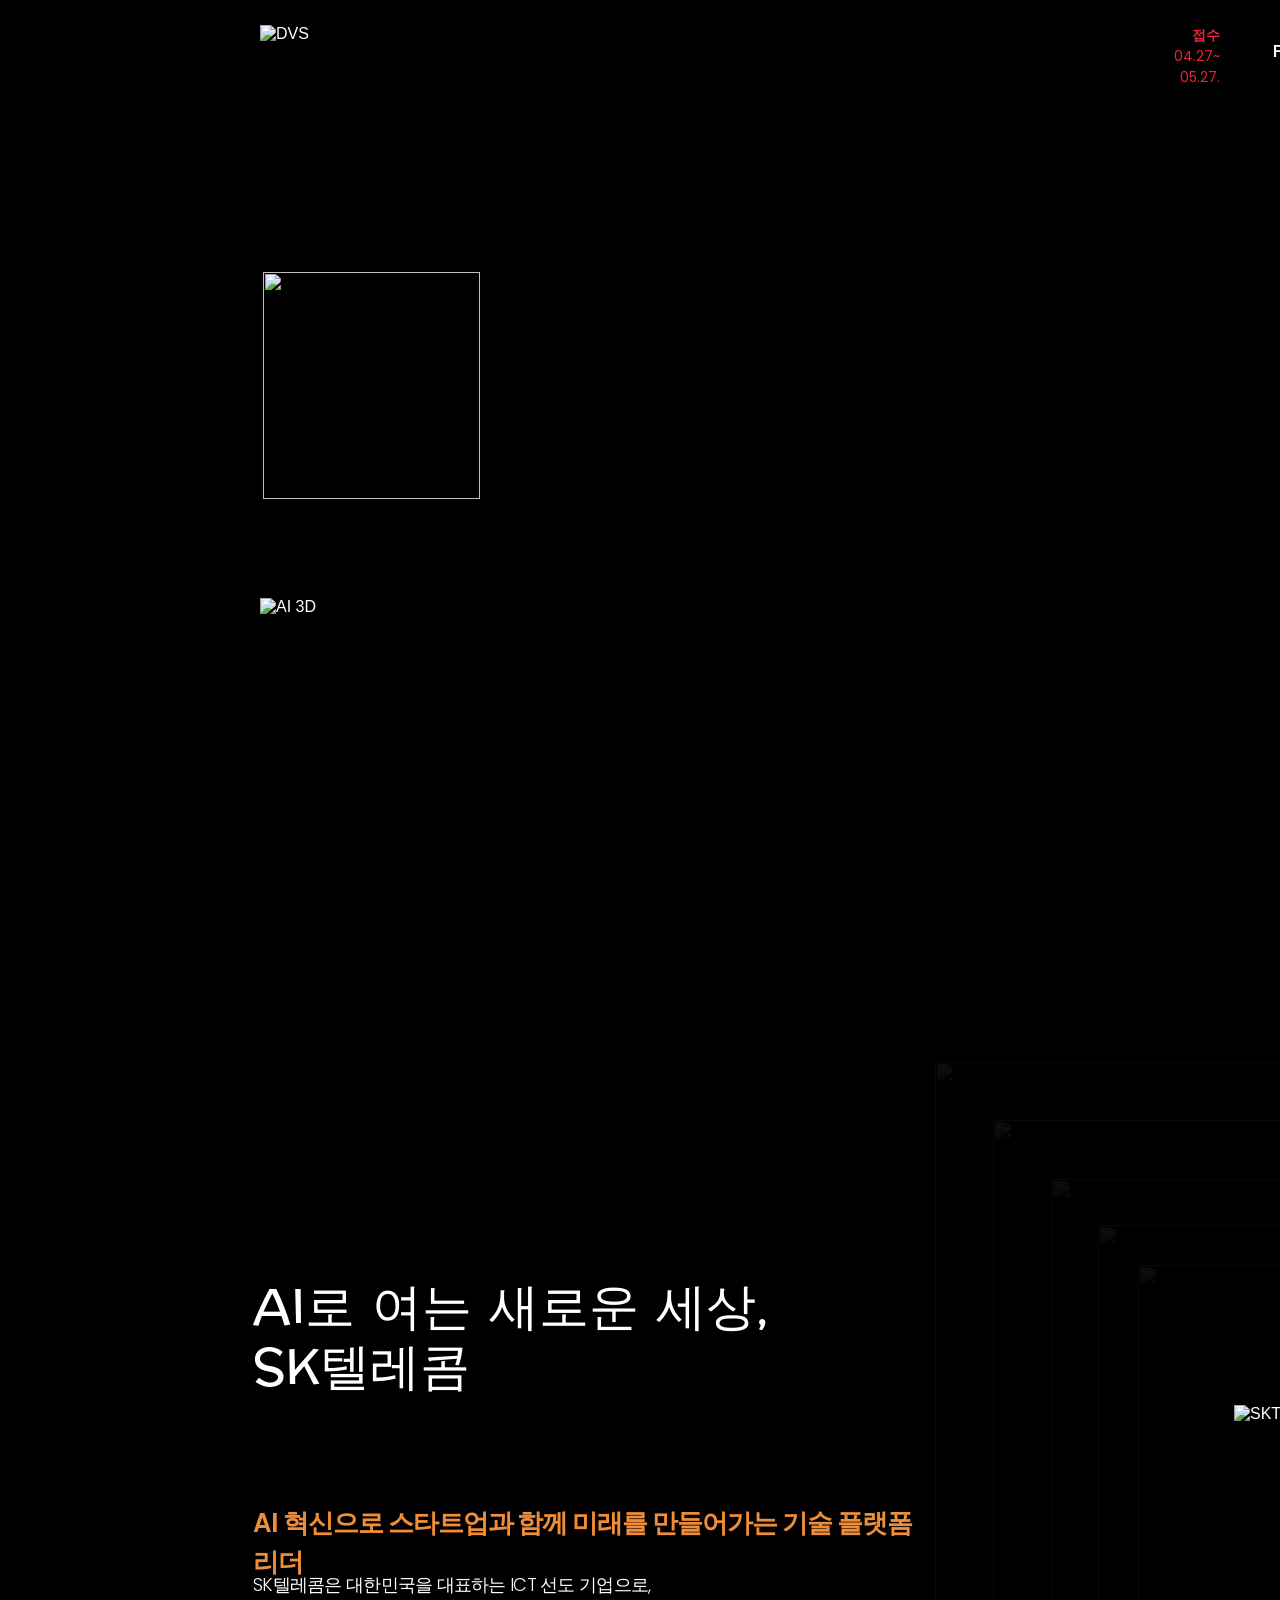
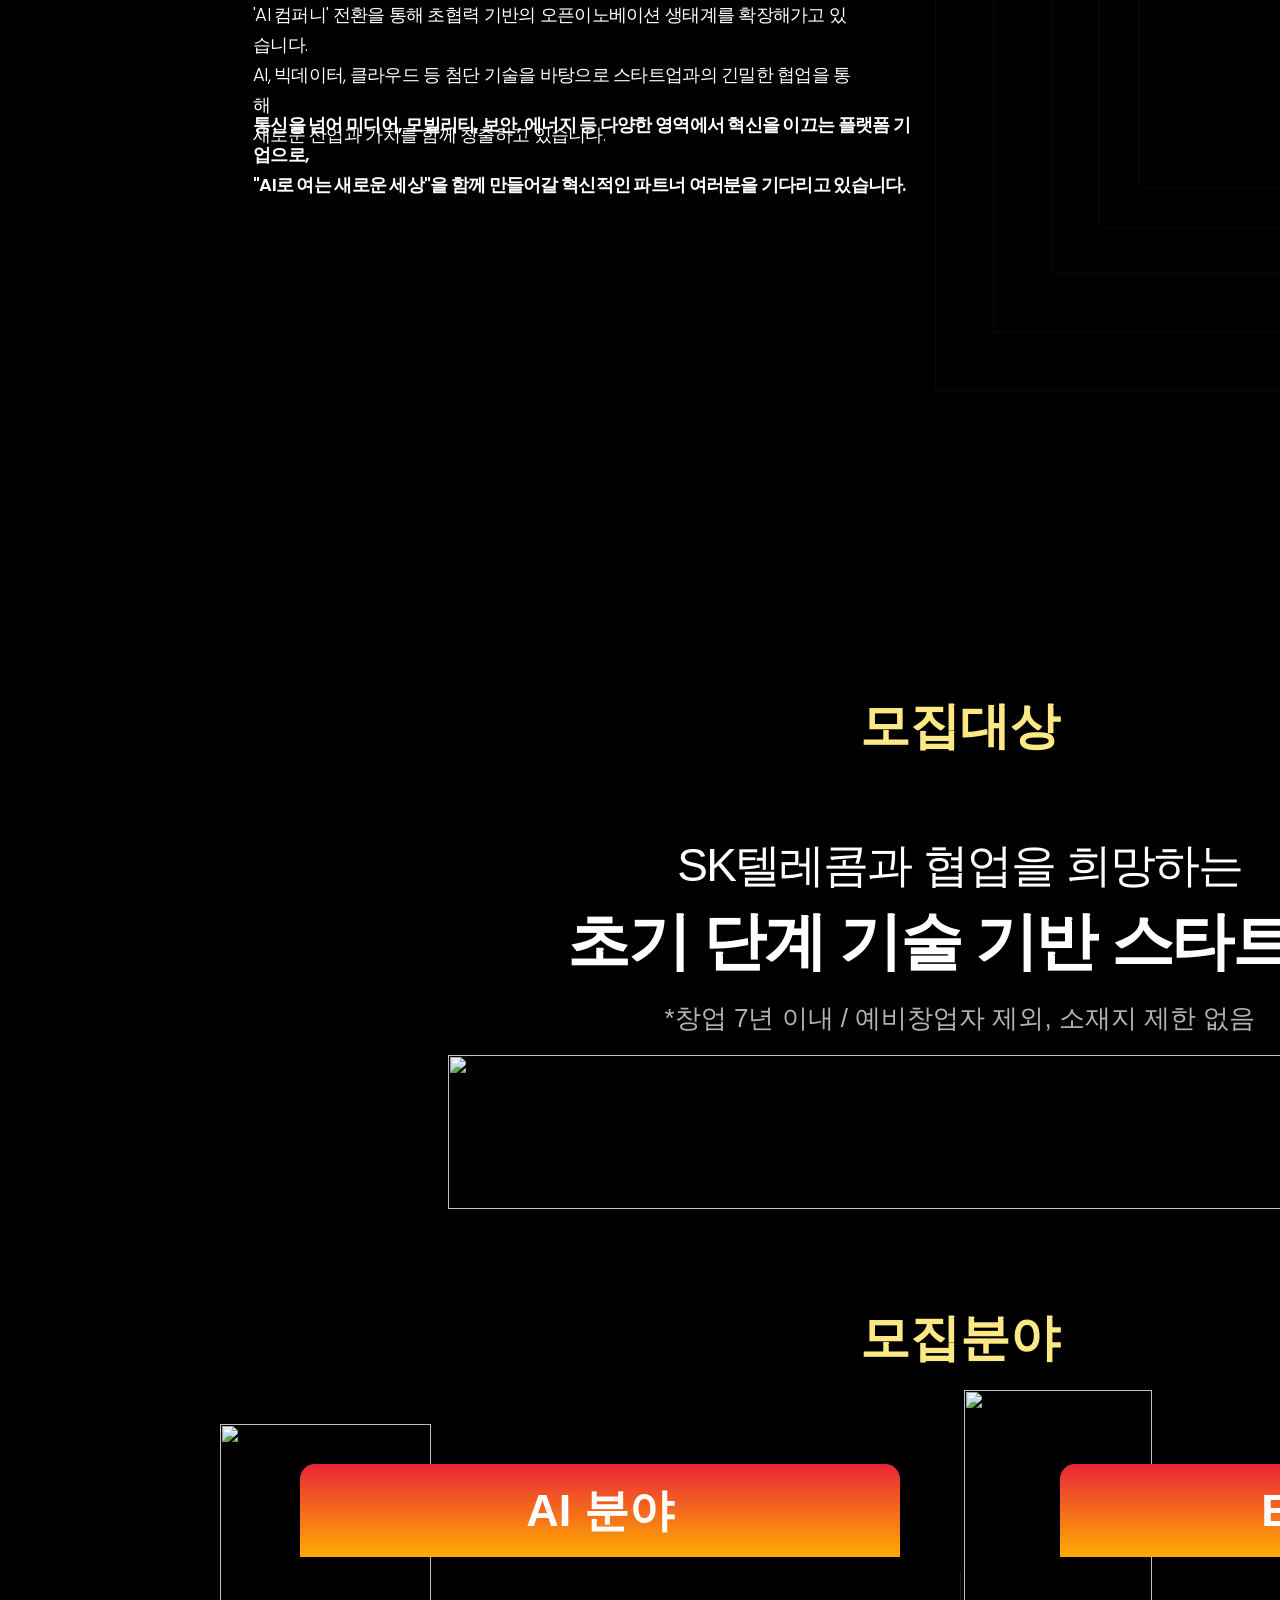
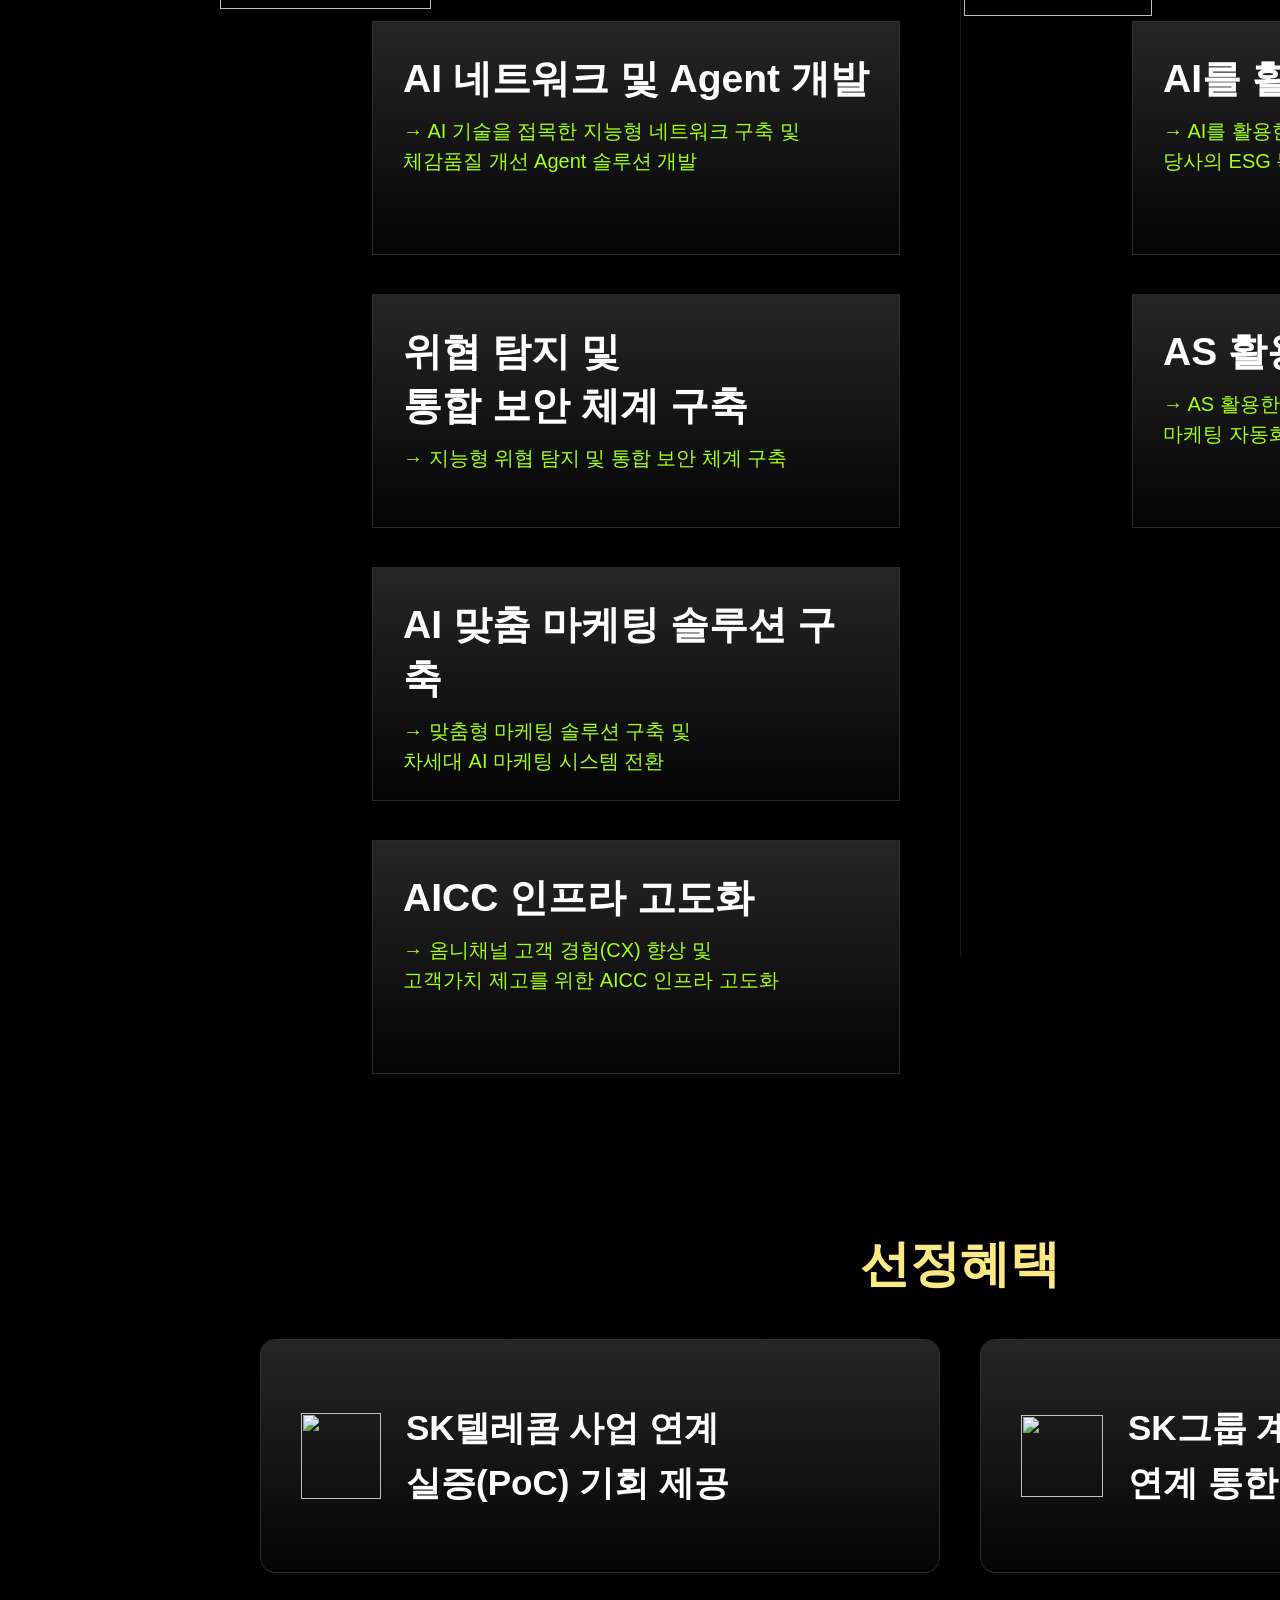
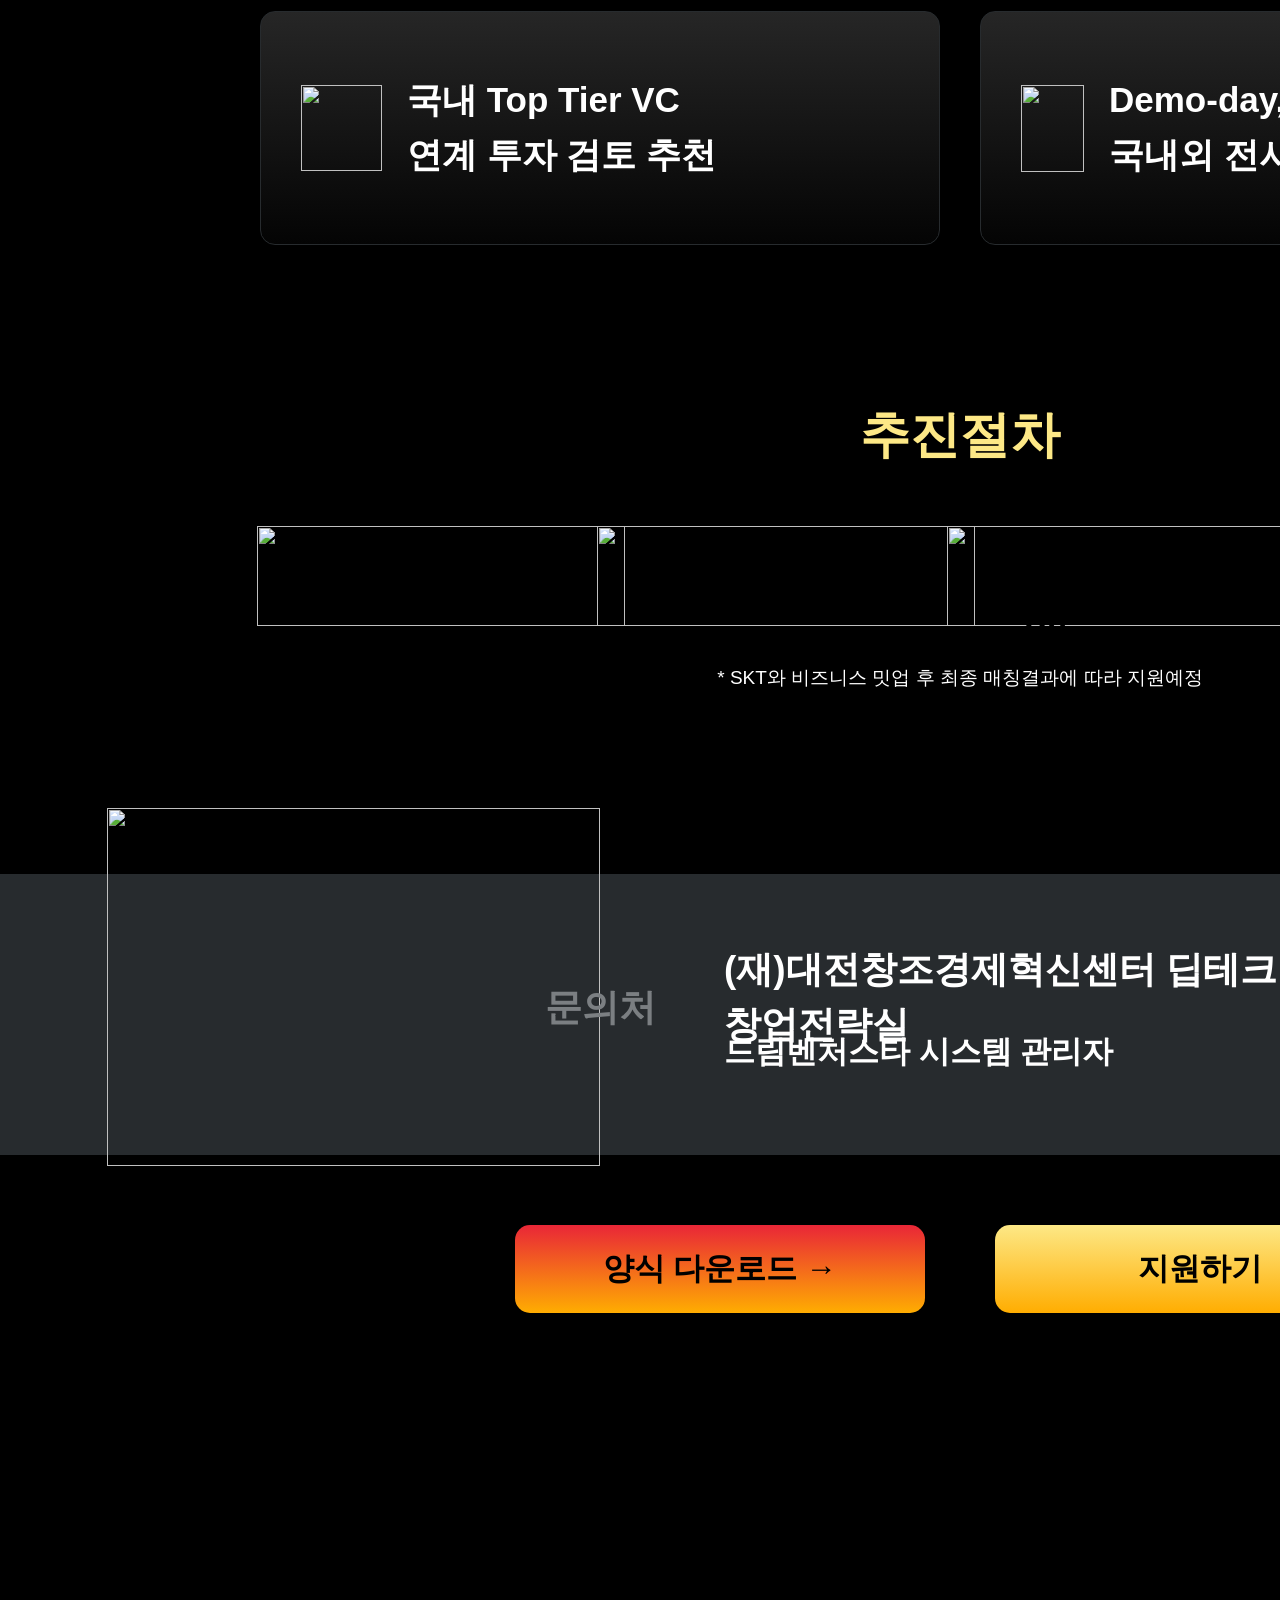
==== figma-export/index.html @ b8e862f0 "fix(figma): use width:100% for backgrounds, prevent clipping at wide viewports Background images wer" ====
<!DOCTYPE html>
<html lang="ko">
<head>
  <meta charset="UTF-8">
  <meta name="viewport" content="width=device-width, initial-scale=1.0">
  <link rel="preconnect" href="https://fonts.googleapis.com">
  <link rel="preconnect" href="https://fonts.gstatic.com" crossorigin>
  <link rel="stylesheet" href="https://fonts.googleapis.com/css2?family=Poppins:wght@300;400;500;600;700&family=Preahvihear&display=swap">
  <link rel="stylesheet" href="https://cdn.jsdelivr.net/gh/orioncactus/pretendard@v1.3.9/dist/web/static/pretendard.min.css">
  <title>2026 Dream Venture Star with SKT</title>
  <style>
    *{margin:0;padding:0;box-sizing:border-box}
    body{background:#000;color:#fff;font-family:'Pretendard',sans-serif;overflow-x:hidden}
    img{display:block;max-width:none}
    a{color:inherit;text-decoration:none}
    /* 전체 프레임: Figma 1920x6425 그대로, 모든 요소 absolute */
    .frame{position:relative;width:100%;max-width:1920px;height:6425px;margin:0 auto;background:#000;overflow:hidden}
    .frame>*{position:absolute}
    /* z-index 계층: bg=1, deco=5, content=10, nav=50 */
  </style>
</head>
<body>
<div class="frame">

  <!-- ============================================================ -->
  <!-- LAYER 0: 배경 이미지들 (z-index: 1~3) -->
  <!-- ============================================================ -->
  <!-- 메인 배경 (Hero~SKT소개 연속) -->
  <img src="assets/자산-14x-1@2x.png" alt="" style="top:-49px;left:0;width:100%;z-index:1;">
  <!-- 상단 그라데이션 오버레이 -->
  <div style="top:0;left:0;width:100%;height:199px;background:linear-gradient(rgba(0,0,0,0),#000);opacity:0.59;z-index:2;"></div>
  <!-- SKT 소개 배경 -->
  <img src="assets/자산-24x-1@2x.png" alt="" style="top:1170px;left:0;width:100%;z-index:1;">
  <!-- 모집대상 배경 -->
  <img src="assets/자산-34x-1@2x.png" alt="" style="top:1734px;left:0;width:100%;z-index:1;">
  <!-- 하단 반짝 배경 -->
  <img src="assets/반짝4x-1@2x.png" alt="" style="top:5546px;left:0;width:100%;z-index:1;">
  <!-- 하단 회색 바 -->
  <div style="top:5674px;left:0;width:100%;height:281px;background:#272B2E;z-index:2;"></div>

  <!-- ============================================================ -->
  <!-- LAYER 1: 장식 요소 (z-index: 5) -->
  <!-- ============================================================ -->
  <!-- 동심원 (SKT 소개 우측) -->
  <img src="assets/ellipse-15.svg" alt="" style="top:1062px;left:935px;width:929px;height:929px;opacity:0.05;z-index:5;">
  <img src="assets/ellipse-18.svg" alt="" style="top:1120px;left:993px;width:813px;height:813px;opacity:0.05;z-index:5;">
  <img src="assets/ellipse-17.svg" alt="" style="top:1179px;left:1052px;width:695px;height:695px;opacity:0.05;z-index:5;">
  <img src="assets/ellipse-16.svg" alt="" style="top:1225px;left:1098px;width:603px;height:603px;opacity:0.05;z-index:5;">
  <img src="assets/ellipse-14.svg" alt="" style="top:1265px;left:1138px;width:523px;height:523px;opacity:0.05;z-index:5;">
  <!-- 모집분야 아이콘 -->
  <img src="assets/ai4x-1@2x.png" alt="" style="top:3024px;left:220px;width:211px;height:185px;z-index:5;">
  <img src="assets/로봇4x-1@2x.png" alt="" style="top:2990px;left:964px;width:188px;height:226px;z-index:5;">

  <!-- ============================================================ -->
  <!-- LAYER 2: 콘텐츠 (z-index: 10~20) -->
  <!-- ============================================================ -->

  <!-- ── Header/Nav ── -->
  <img src="assets/자산-64x-1@2x.png" alt="DVS" style="top:25px;left:260px;width:345px;height:51px;z-index:50;">
  <a href="#" style="top:37px;left:1273px;font-family:'Poppins',sans-serif;font-size:18px;font-weight:500;z-index:50;">Program</a>
  <a href="#" style="top:37px;left:1396px;font-family:'Poppins',sans-serif;font-size:18px;font-weight:500;z-index:50;">History</a>
  <a href="#" style="top:37px;left:1504px;font-family:'Poppins',sans-serif;font-size:18px;font-weight:500;z-index:50;">Notice</a>
  <a href="#" style="top:37px;left:1607px;font-family:'Poppins',sans-serif;font-size:18px;font-weight:500;z-index:50;">Apply</a>
  <!-- 접수 기간 -->
  <div style="top:25px;right:60px;font-family:'Poppins',sans-serif;font-size:14px;color:#999;text-align:right;z-index:50;">
    <span style="color:#E92436;font-weight:600;">접수</span><br>
    <span style="color:#E92436;">04.27~</span><br>
    <span style="color:#E92436;">05.27.</span>
  </div>

  <!-- ── Hero ── -->
  <img src="assets/웹포스터-2026-dream-venture-star-with-skt-1@2x.png" alt="" style="top:272px;left:263px;width:217px;height:227px;z-index:10;">
  <img src="assets/자산-44x-1@2x.png" alt="AI 3D" style="top:598px;left:260px;width:720px;height:378px;z-index:10;">

  <!-- ── SKT 소개 ── -->
  <div style="top:1278px;left:253px;font-family:'Preahvihear',sans-serif;font-size:50px;line-height:1.2;z-index:10;">AI로 여는 새로운 세상,<br>SK텔레콤</div>
  <img src="assets/sk텔레콤4x-1@2x.png" alt="SKT" style="top:1405px;left:1234px;width:331px;height:128px;z-index:10;">
  <div style="top:1504px;left:253px;font-family:'Poppins',sans-serif;font-size:26px;font-weight:600;color:#F08D38;letter-spacing:-0.04em;line-height:1.5;width:661px;z-index:10;">AI 혁신으로 스타트업과 함께 미래를 만들어가는 기술 플랫폼 리더</div>
  <img src="assets/line-18.svg" alt="" style="top:1527px;left:942px;width:196px;z-index:10;">
  <div style="top:1570px;left:253px;font-family:'Poppins',sans-serif;font-size:18px;font-weight:300;line-height:1.67;letter-spacing:-0.04em;width:605px;z-index:10;">SK텔레콤은 대한민국을 대표하는 ICT 선도 기업으로,<br>'AI 컴퍼니' 전환을 통해 초협력 기반의 오픈이노베이션 생태계를 확장해가고 있습니다.<br>AI, 빅데이터, 클라우드 등 첨단 기술을 바탕으로 스타트업과의 긴밀한 협업을 통해<br>새로운 산업과 가치를 함께 창출하고 있습니다.</div>
  <div style="top:1710px;left:253px;font-family:'Poppins',sans-serif;font-size:18px;font-weight:600;line-height:1.67;letter-spacing:-0.04em;width:661px;z-index:10;">통신을 넘어 미디어, 모빌리티, 보안, 에너지 등 다양한 영역에서 혁신을 이끄는 플랫폼 기업으로,<br>"AI로 여는 새로운 세상"을 함께 만들어갈 혁신적인 파트너 여러분을 기다리고 있습니다.</div>
  <img src="assets/polygon-1.svg" alt="" style="top:1576px;left:1296px;z-index:10;">
  <img src="assets/polygon-2.svg" alt="" style="top:1576px;left:1280px;z-index:10;">
  <a href="#" style="top:1568px;left:1318px;font-family:'Poppins',sans-serif;font-size:24px;font-weight:600;color:#FF7410;letter-spacing:-0.04em;z-index:10;">SK텔레콤 바로가기</a>

  <!-- ── 모집대상 ── -->
  <div style="top:2293px;left:0;width:1920px;text-align:center;font-size:50px;font-weight:700;color:#FDE886;z-index:10;">모집대상</div>
  <div style="top:2435px;left:0;width:1920px;text-align:center;font-size:46px;font-weight:300;letter-spacing:-0.04em;z-index:10;">SK텔레콤과 협업을 희망하는</div>
  <div style="top:2499px;left:0;width:1920px;text-align:center;font-size:63px;font-weight:700;letter-spacing:-0.04em;z-index:10;">초기 단계 기술 기반 스타트업</div>
  <div style="top:2601px;left:0;width:1920px;text-align:center;font-size:26px;opacity:0.7;z-index:10;">*창업 7년 이내 / 예비창업자 제외, 소재지 제한 없음</div>
  <img src="assets/화살표4x-1@2x.png" alt="" style="top:2655px;left:448px;width:1024px;height:154px;z-index:10;">

  <!-- ── 모집분야 ── -->
  <div style="top:2905px;left:0;width:1920px;text-align:center;font-size:50px;font-weight:700;color:#FDE886;z-index:10;">모집분야</div>
  <!-- AI 분야 헤더 -->
  <div style="top:3064px;left:300px;width:600px;height:93px;background:linear-gradient(#E92637,#FFAD01);border-radius:15px 15px 0 0;display:flex;align-items:center;justify-content:center;font-size:45px;font-weight:700;z-index:10;">AI 분야</div>
  <!-- ESG 분야 헤더 -->
  <div style="top:3064px;left:1060px;width:600px;height:93px;background:linear-gradient(#E92637,#FFAD01);border-radius:15px 15px 0 0;display:flex;align-items:center;justify-content:center;font-size:45px;font-weight:700;z-index:10;">ESG 분야</div>
  <!-- 세로 구분선 (가운데) -->
  <div style="top:3171px;left:960px;width:1px;height:986px;background:rgba(255,255,255,0.1);z-index:12;"></div>
  <!-- AI 카드 1 -->
  <div style="top:3221px;left:372px;width:528px;height:234px;border:1px solid #272B2E;background:linear-gradient(#262626,#040404);padding:30px;z-index:10;">
    <div style="font-size:39px;font-weight:700;margin-bottom:10px;">AI 네트워크 및 Agent 개발</div>
    <div style="font-size:20px;font-weight:500;color:#A3FF10;line-height:1.5;">→ AI 기술을 접목한 지능형 네트워크 구축 및<br>체감품질 개선 Agent 솔루션 개발</div>
  </div>
  <!-- AI 카드 2 -->
  <div style="top:3494px;left:372px;width:528px;height:234px;border:1px solid #272B2E;background:linear-gradient(#262626,#040404);padding:30px;z-index:10;">
    <div style="font-size:39px;font-weight:700;margin-bottom:10px;">위협 탐지 및<br>통합 보안 체계 구축</div>
    <div style="font-size:20px;font-weight:500;color:#A3FF10;line-height:1.5;">→ 지능형 위협 탐지 및 통합 보안 체계 구축</div>
  </div>
  <!-- AI 카드 3 -->
  <div style="top:3767px;left:372px;width:528px;height:234px;border:1px solid #272B2E;background:linear-gradient(#262626,#040404);padding:30px;z-index:10;">
    <div style="font-size:39px;font-weight:700;margin-bottom:10px;">AI 맞춤 마케팅 솔루션 구축</div>
    <div style="font-size:20px;font-weight:500;color:#A3FF10;line-height:1.5;">→ 맞춤형 마케팅 솔루션 구축 및<br>차세대 AI 마케팅 시스템 전환</div>
  </div>
  <!-- AI 카드 4 -->
  <div style="top:4040px;left:372px;width:528px;height:234px;border:1px solid #272B2E;background:linear-gradient(#262626,#040404);padding:30px;z-index:10;">
    <div style="font-size:39px;font-weight:700;margin-bottom:10px;">AICC 인프라 고도화</div>
    <div style="font-size:20px;font-weight:500;color:#A3FF10;line-height:1.5;">→ 옴니채널 고객 경험(CX) 향상 및<br>고객가치 제고를 위한 AICC 인프라 고도화</div>
  </div>
  <!-- ESG 카드 1 -->
  <div style="top:3221px;left:1132px;width:528px;height:234px;border:1px solid #272B2E;background:linear-gradient(#262626,#040404);padding:30px;z-index:10;">
    <div style="font-size:39px;font-weight:700;margin-bottom:10px;">AI를 활용한 돌봄(케어)</div>
    <div style="font-size:20px;font-weight:500;color:#A3FF10;line-height:1.5;">→ AI를 활용한 돌봄(케어) 및<br>당사의 ESG 목표 달성에 기여 가능한 분야</div>
  </div>
  <!-- ESG 카드 2 -->
  <div style="top:3494px;left:1132px;width:528px;height:234px;border:1px solid #272B2E;background:linear-gradient(#262626,#040404);padding:30px;z-index:10;">
    <div style="font-size:39px;font-weight:700;margin-bottom:10px;">AS 활용 Local Store 운영</div>
    <div style="font-size:20px;font-weight:500;color:#A3FF10;line-height:1.5;">→ AS 활용한 Local(지역사회) Store 운영 및<br>마케팅 자동화</div>
  </div>

  <!-- ── 선정혜택 ── -->
  <div style="top:4431px;left:0;width:1920px;text-align:center;font-size:50px;font-weight:700;color:#FDE886;z-index:10;">선정혜택</div>
  <!-- 혜택 카드 1 -->
  <div style="top:4539px;left:260px;width:680px;height:234px;background:linear-gradient(#262626,#040404);border:1px solid #272B2E;border-radius:15px;display:flex;align-items:center;padding:30px 40px;gap:25px;z-index:10;">
    <img src="assets/아이콘14x-1@2x.png" width="80" height="86" alt="" style="position:static;">
    <div style="font-size:35px;font-weight:600;line-height:1.57;">SK텔레콤 사업 연계<br>실증(PoC) 기회 제공</div>
  </div>
  <!-- 혜택 카드 2 -->
  <div style="top:4539px;left:980px;width:680px;height:234px;background:linear-gradient(#262626,#040404);border:1px solid #272B2E;border-radius:15px;display:flex;align-items:center;padding:30px 40px;gap:25px;z-index:10;">
    <img src="assets/아이콘34x-1@2x.png" width="82" height="82" alt="" style="position:static;">
    <div style="font-size:35px;font-weight:600;line-height:1.57;">SK그룹 계열사 및 파트너사<br>연계 통한 추가 협력 기회 제공</div>
  </div>
  <!-- 혜택 카드 3 -->
  <div style="top:4811px;left:260px;width:680px;height:234px;background:linear-gradient(#262626,#040404);border:1px solid #272B2E;border-radius:15px;display:flex;align-items:center;padding:30px 40px;gap:25px;z-index:10;">
    <img src="assets/아이콘14x-2@2x.png" width="81" height="86" alt="" style="position:static;">
    <div style="font-size:35px;font-weight:600;line-height:1.57;">국내 Top Tier VC<br>연계 투자 검토 추천</div>
  </div>
  <!-- 혜택 카드 4 -->
  <div style="top:4811px;left:980px;width:680px;height:234px;background:linear-gradient(#262626,#040404);border:1px solid #272B2E;border-radius:15px;display:flex;align-items:center;padding:30px 40px;gap:25px;z-index:10;">
    <img src="assets/아이콘44x-1@2x.png" width="63" height="87" alt="" style="position:static;">
    <div style="font-size:35px;font-weight:600;line-height:1.57;">Demo-day, 외부 IR,<br>국내외 전시회 참가 기회 제공</div>
  </div>

  <!-- ── 추진절차 ── -->
  <div style="top:5202px;left:0;width:1920px;text-align:center;font-size:50px;font-weight:700;color:#FDE886;z-index:10;">추진절차</div>
  <!-- 화살표 이미지들 (긴 화살표, 단계 연결) -->
  <img src="assets/화살표14x-1@2x.png" alt="" style="top:5326px;left:257px;width:368px;height:100px;z-index:10;">
  <img src="assets/화살표24x-1@2x.png" alt="" style="top:5326px;left:597px;width:378px;height:100px;z-index:10;">
  <img src="assets/화살표34x-1@2x.png" alt="" style="top:5326px;left:947px;width:375px;height:100px;z-index:10;">
  <img src="assets/화살표44x-1@2x.png" alt="" style="top:5326px;left:1294px;width:369px;height:100px;z-index:10;">
  <!-- 단계 텍스트 (화살표 위) -->
  <div style="top:5358px;left:361px;font-size:32px;font-weight:700;color:#000;z-index:15;">스타트업 모집</div>
  <div style="top:5358px;left:720px;font-size:32px;font-weight:700;color:#000;z-index:15;">협력제안 검토</div>
  <div style="top:5358px;left:1024px;font-size:32px;font-weight:700;color:#000;z-index:15;">비즈니스 Meet Up</div>
  <!-- 양식 다운로드 (별도 그라데이션 그룹) -->
  <div style="top:5387px;left:1370px;font-size:19px;font-weight:500;color:#fff;z-index:15;">(PoC 상금 지원, 투자 연계 등)</div>
  <div style="top:5465px;left:0;width:1920px;text-align:center;font-size:19px;font-weight:500;z-index:10;">* SKT와 비즈니스 밋업 후 최종 매칭결과에 따라 지원예정</div>

  <!-- ── Footer ── -->
  <img src="assets/문의4x-1@2x.png" alt="" style="top:5608px;left:107px;width:493px;height:358px;z-index:10;">

  <!-- 문의처 정보 -->
  <div style="top:5783px;left:545px;font-size:37px;font-weight:600;color:#7B7F82;z-index:10;">문의처</div>
  <div style="top:5742px;left:724px;font-size:37px;font-weight:600;line-height:1.49;z-index:10;">(재)대전창조경제혁신센터 딥테크창업전략실</div>
  <div style="top:5832px;left:724px;font-size:31px;font-weight:600;line-height:1.32;z-index:10;">드림벤처스타 시스템 관리자</div>
  <!-- 구분선 -->
  <img src="assets/line-27.svg" alt="" style="top:5816px;left:726px;width:932px;z-index:10;">
  <!-- 전화번호 박스 -->
  <div style="top:5747px;left:1412px;width:246px;height:55px;border:1px solid #fff;border-radius:8px;display:flex;align-items:center;justify-content:center;font-size:26px;font-weight:600;z-index:10;">042.385.0631</div>
  <div style="top:5838px;left:1412px;width:246px;height:55px;border:1px solid #fff;border-radius:8px;display:flex;align-items:center;justify-content:center;font-size:26px;font-weight:600;z-index:10;">070.4580.7182</div>

  <!-- 양식 다운로드 / 지원하기 버튼 -->
  <div style="top:6025px;left:515px;width:410px;height:88px;background:linear-gradient(#E92637,#FFAD01);border-radius:15px;display:flex;align-items:center;justify-content:center;font-size:31px;font-weight:700;color:#000;z-index:10;">양식 다운로드 →</div>
  <div style="top:6025px;left:995px;width:410px;height:88px;background:linear-gradient(#FDE886,#FFAD01);border-radius:15px;display:flex;align-items:center;justify-content:center;font-size:31px;font-weight:700;color:#000;z-index:10;">지원하기</div>

  <!-- 하단 로고 -->
  <img src="assets/image-95@2x.png" alt="" style="top:6258px;left:635px;width:215px;z-index:10;">
  <img src="assets/image-96@2x.png" alt="" style="top:6287px;left:974px;width:311px;z-index:10;">

</div>
</body>
</html>
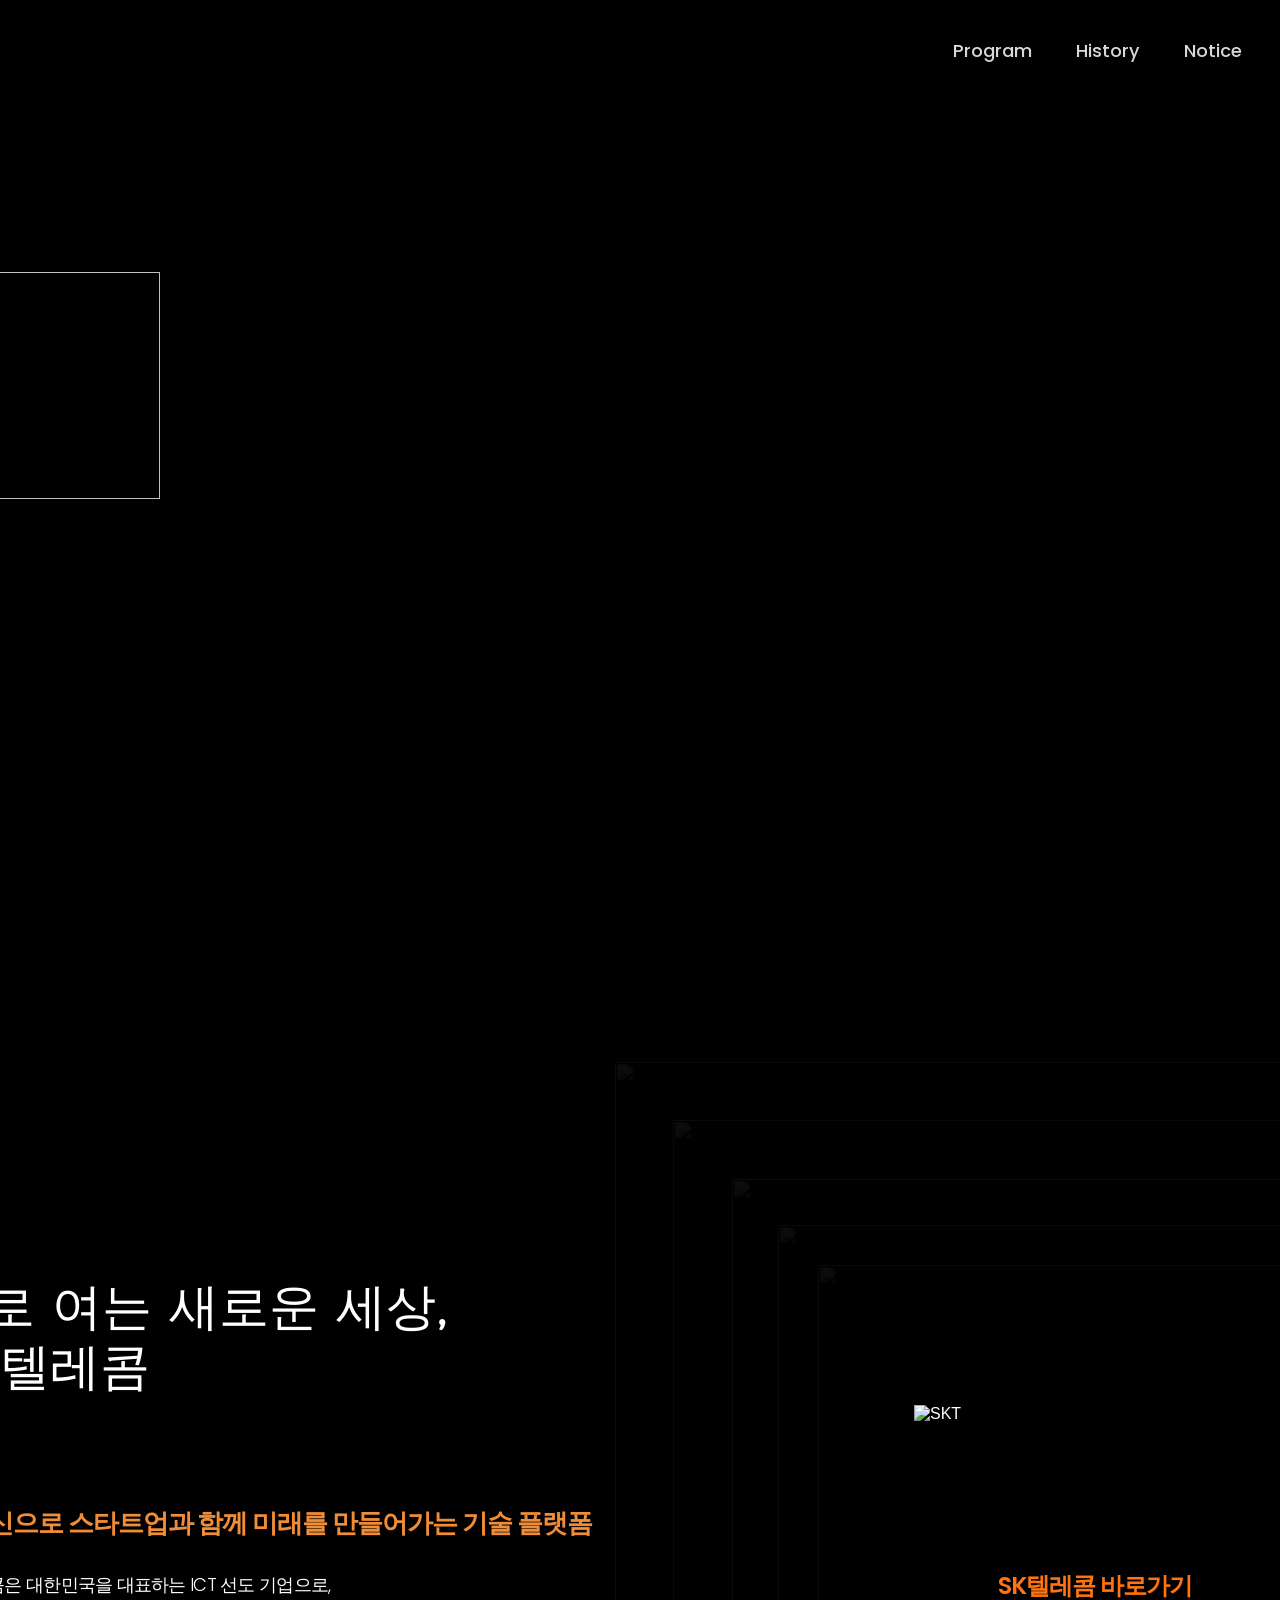
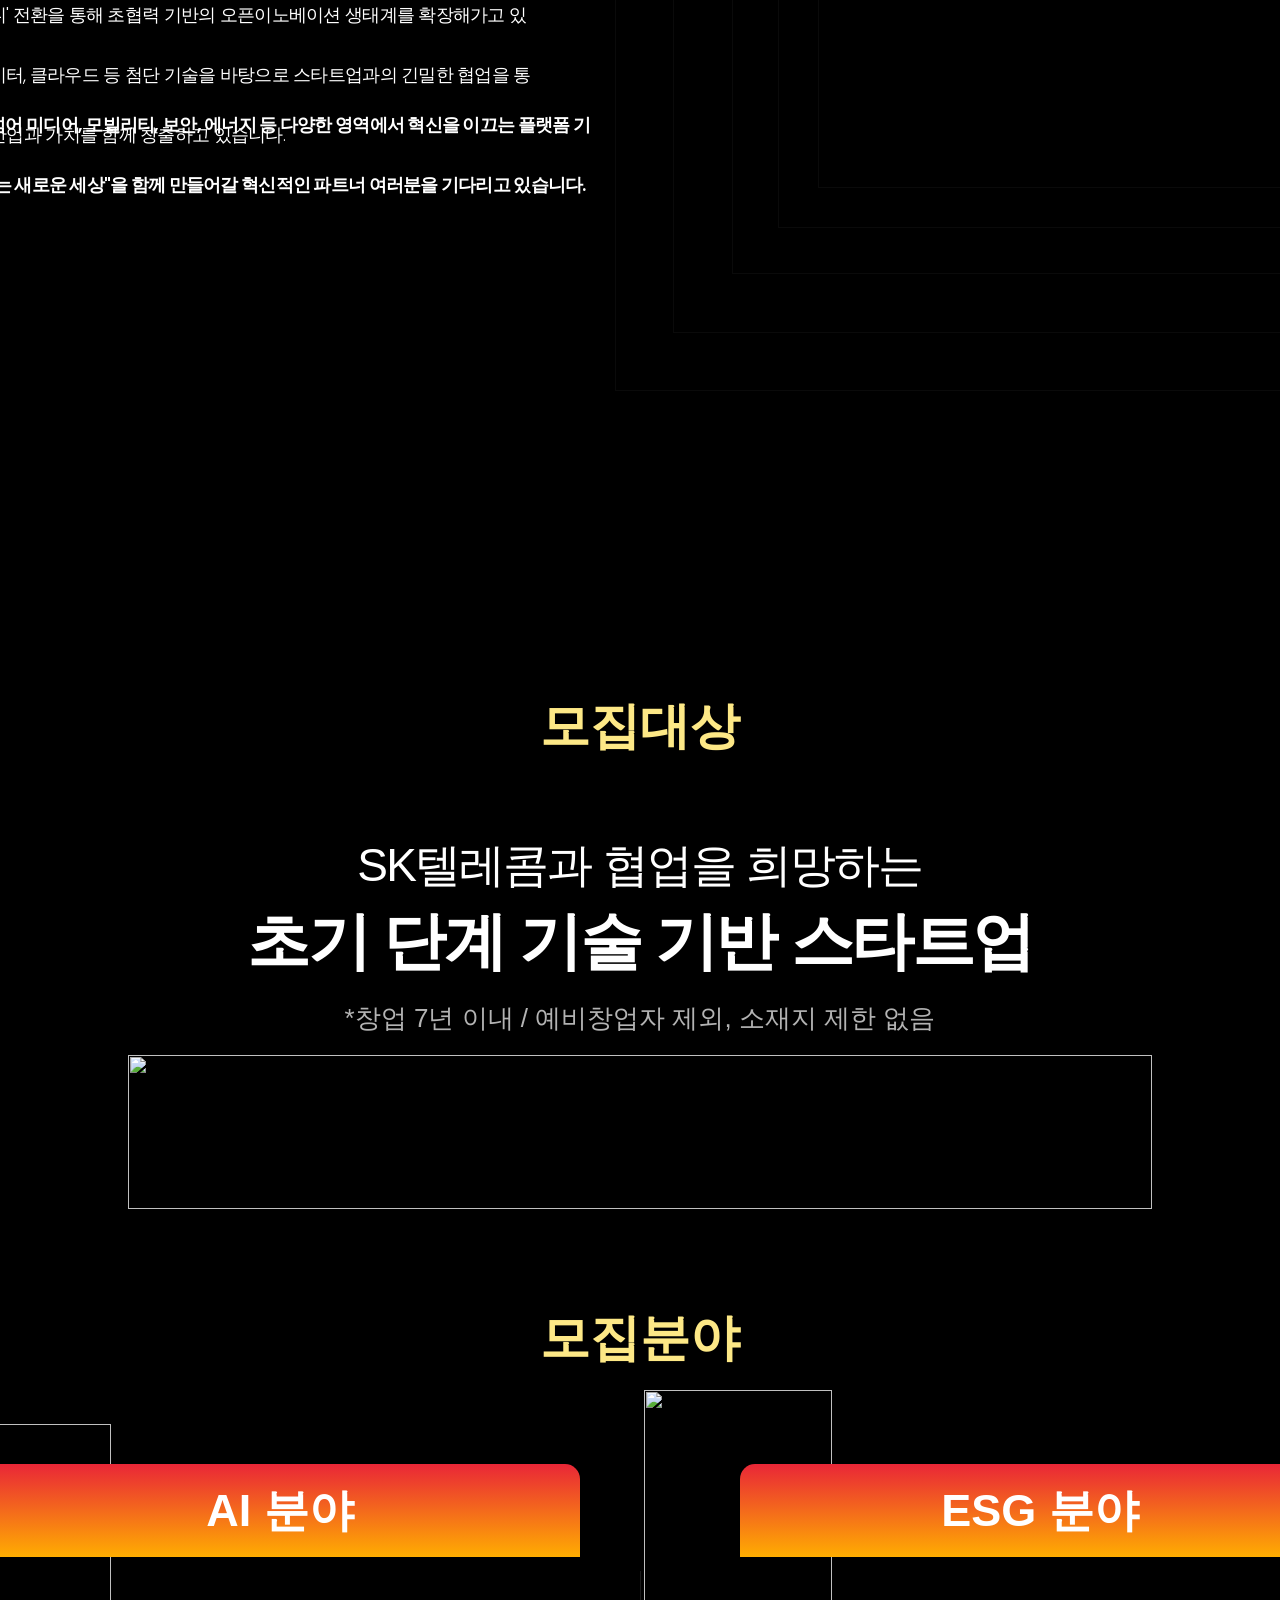
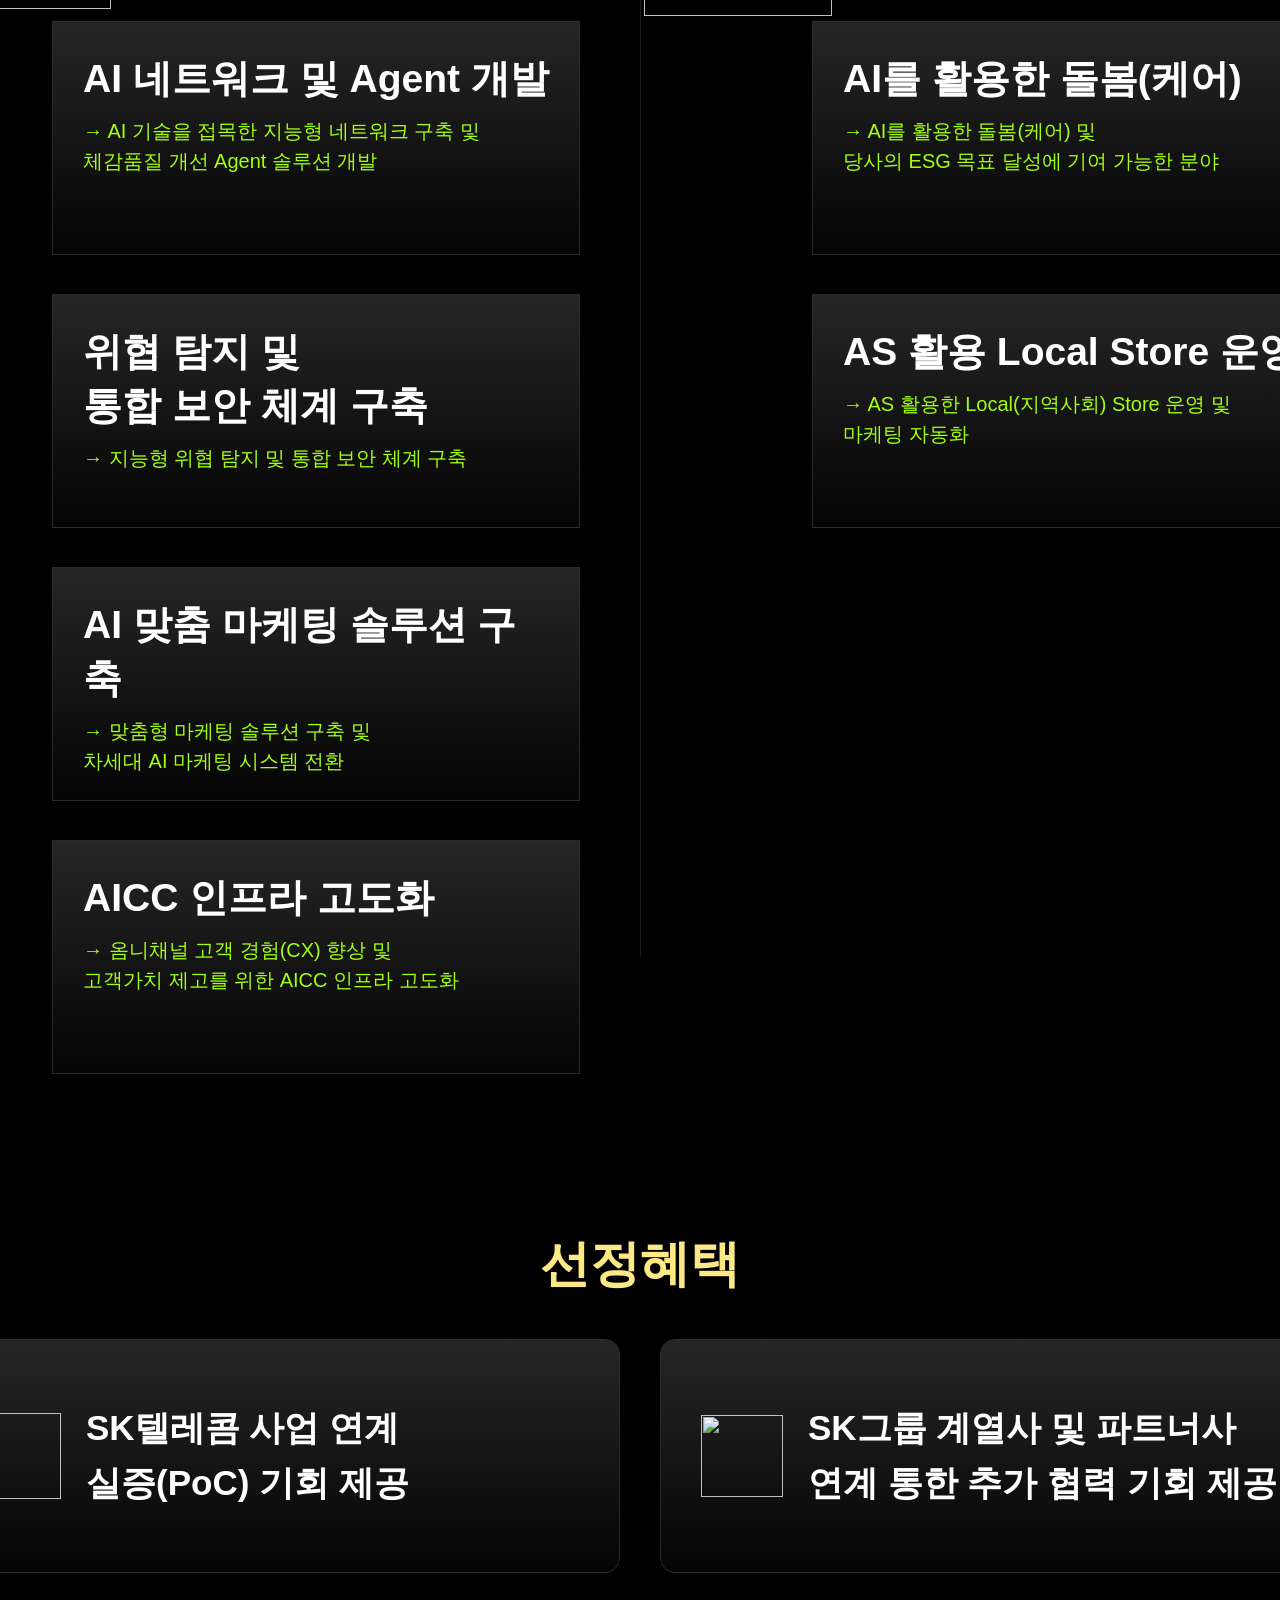
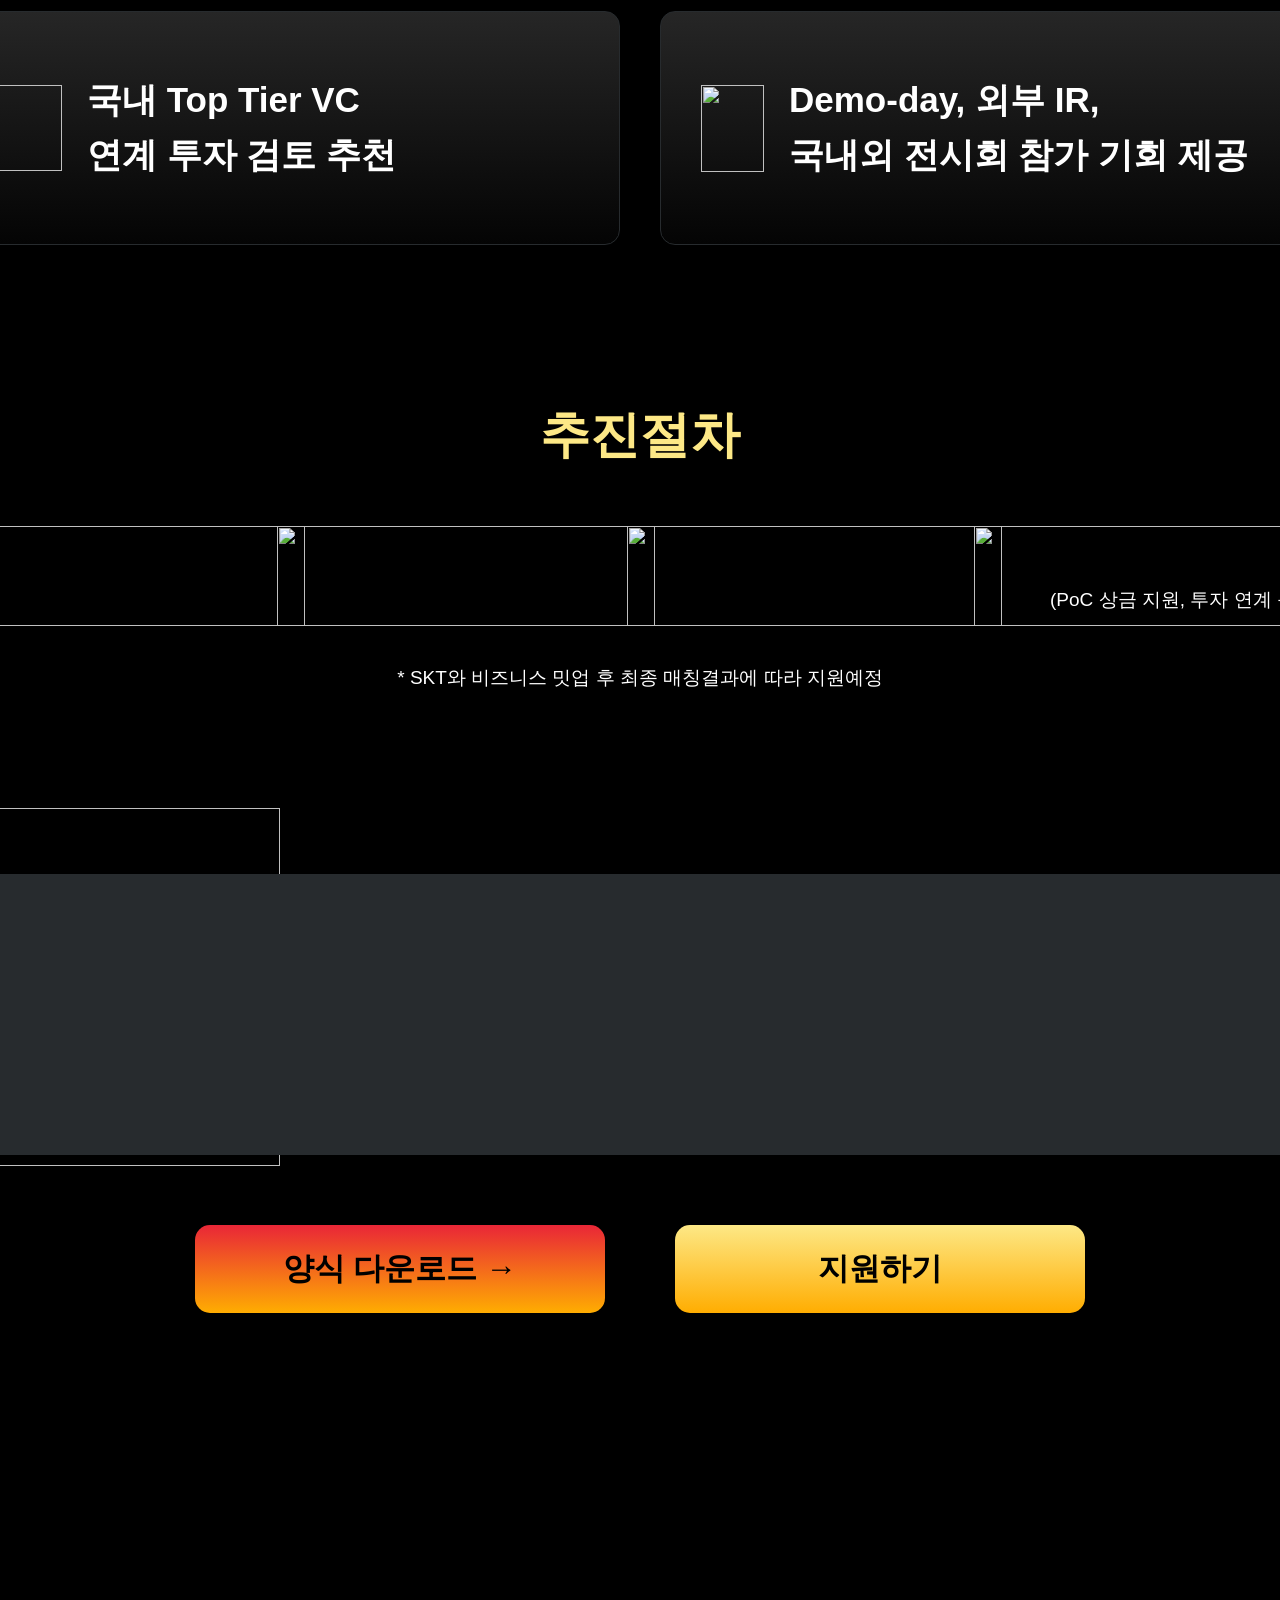
==== commit 2c9bf1cc: "fix(figma): two-layer structure — backgrounds stretch, content centers Content was stuck to the left" ====
--- a/figma-export/index.html
+++ b/figma-export/index.html
@@ -13,33 +13,35 @@
     body{background:#000;color:#fff;font-family:'Pretendard',sans-serif;overflow-x:hidden}
     img{display:block;max-width:none}
     a{color:inherit;text-decoration:none}
-    /* 전체 프레임: Figma 1920x6425 그대로, 모든 요소 absolute */
-    .frame{position:relative;width:100%;max-width:1920px;height:6425px;margin:0 auto;background:#000;overflow:hidden}
-    .frame>*{position:absolute}
-    /* z-index 계층: bg=1, deco=5, content=10, nav=50 */
+    /* 프레임: 배경은 뷰포트 전체, 콘텐츠는 1920px 중앙 정렬 */
+    .frame{position:relative;width:100%;height:6425px;background:#000;overflow:hidden}
+    /* 배경 레이어: 뷰포트 전체 확장 */
+    .frame>.bg{position:absolute}
+    /* 콘텐츠 레이어: 1920px 가운데 정렬 */
+    .content-wrap{position:absolute;top:0;left:50%;transform:translateX(-50%);width:1920px;height:100%}
+    .content-wrap>*{position:absolute}
   </style>
 </head>
 <body>
 <div class="frame">
 
   <!-- ============================================================ -->
-  <!-- LAYER 0: 배경 이미지들 (z-index: 1~3) -->
+  <!-- 배경 레이어 (뷰포트 전체 확장) -->
   <!-- ============================================================ -->
-  <!-- 메인 배경 (Hero~SKT소개 연속) -->
-  <img src="assets/자산-14x-1@2x.png" alt="" style="top:-49px;left:0;width:100%;z-index:1;">
-  <!-- 상단 그라데이션 오버레이 -->
-  <div style="top:0;left:0;width:100%;height:199px;background:linear-gradient(rgba(0,0,0,0),#000);opacity:0.59;z-index:2;"></div>
-  <!-- SKT 소개 배경 -->
-  <img src="assets/자산-24x-1@2x.png" alt="" style="top:1170px;left:0;width:100%;z-index:1;">
-  <!-- 모집대상 배경 -->
-  <img src="assets/자산-34x-1@2x.png" alt="" style="top:1734px;left:0;width:100%;z-index:1;">
-  <!-- 하단 반짝 배경 -->
-  <img src="assets/반짝4x-1@2x.png" alt="" style="top:5546px;left:0;width:100%;z-index:1;">
-  <!-- 하단 회색 바 -->
-  <div style="top:5674px;left:0;width:100%;height:281px;background:#272B2E;z-index:2;"></div>
+  <img class="bg" src="assets/자산-14x-1@2x.png" alt="" style="top:-49px;left:0;width:100%;z-index:1;">
+  <div class="bg" style="top:0;left:0;width:100%;height:199px;background:linear-gradient(rgba(0,0,0,0),#000);opacity:0.59;z-index:2;"></div>
+  <img class="bg" src="assets/자산-24x-1@2x.png" alt="" style="top:1170px;left:0;width:100%;z-index:1;">
+  <img class="bg" src="assets/자산-34x-1@2x.png" alt="" style="top:1734px;left:0;width:100%;z-index:1;">
+  <img class="bg" src="assets/반짝4x-1@2x.png" alt="" style="top:5546px;left:0;width:100%;z-index:1;">
+  <div class="bg" style="top:5674px;left:0;width:100%;height:281px;background:#272B2E;z-index:2;"></div>
 
   <!-- ============================================================ -->
-  <!-- LAYER 1: 장식 요소 (z-index: 5) -->
+  <!-- 콘텐츠 레이어 (1920px 가운데 정렬) -->
+  <!-- ============================================================ -->
+  <div class="content-wrap">
+
+  <!-- ============================================================ -->
+  <!-- 장식 요소 (z-index: 5) -->
   <!-- ============================================================ -->
   <!-- 동심원 (SKT 소개 우측) -->
   <img src="assets/ellipse-15.svg" alt="" style="top:1062px;left:935px;width:929px;height:929px;opacity:0.05;z-index:5;">
@@ -188,6 +190,7 @@
   <img src="assets/image-95@2x.png" alt="" style="top:6258px;left:635px;width:215px;z-index:10;">
   <img src="assets/image-96@2x.png" alt="" style="top:6287px;left:974px;width:311px;z-index:10;">
 
-</div>
+  </div><!-- /content-wrap -->
+</div><!-- /frame -->
 </body>
 </html>
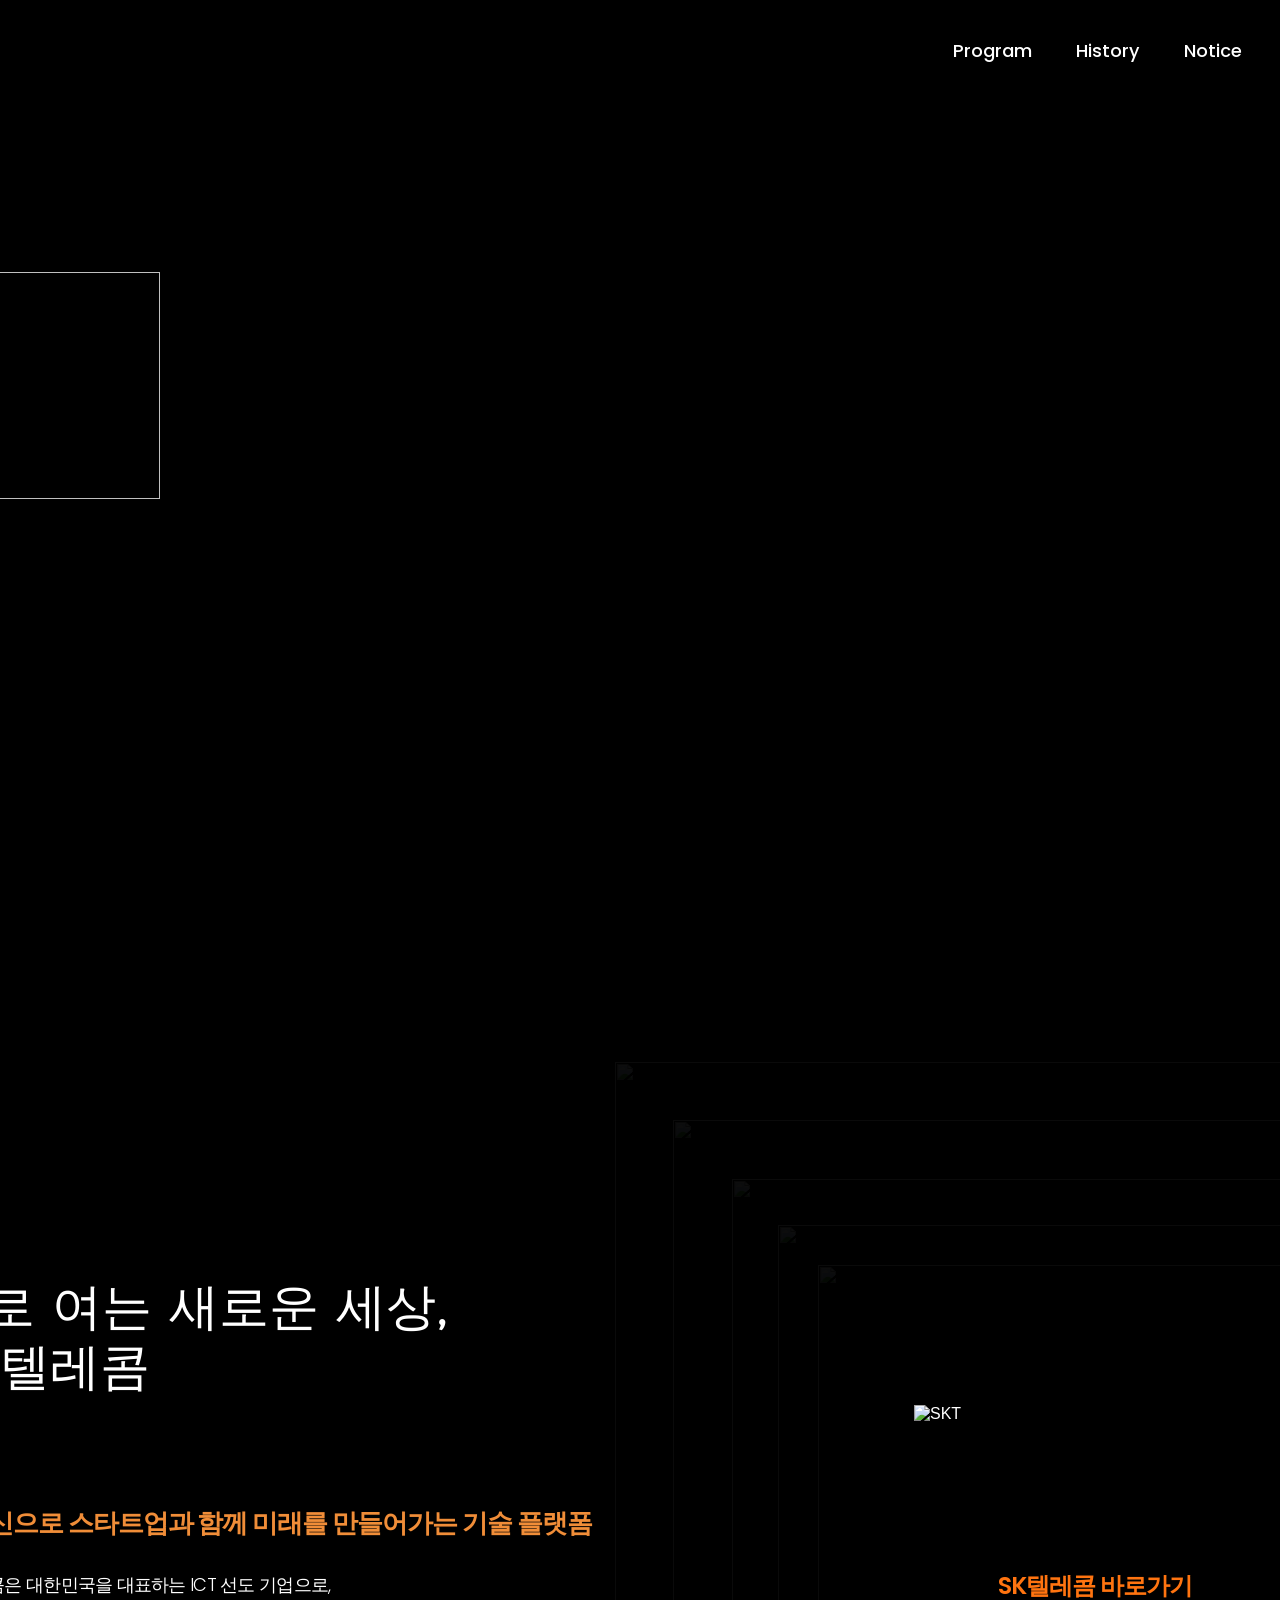
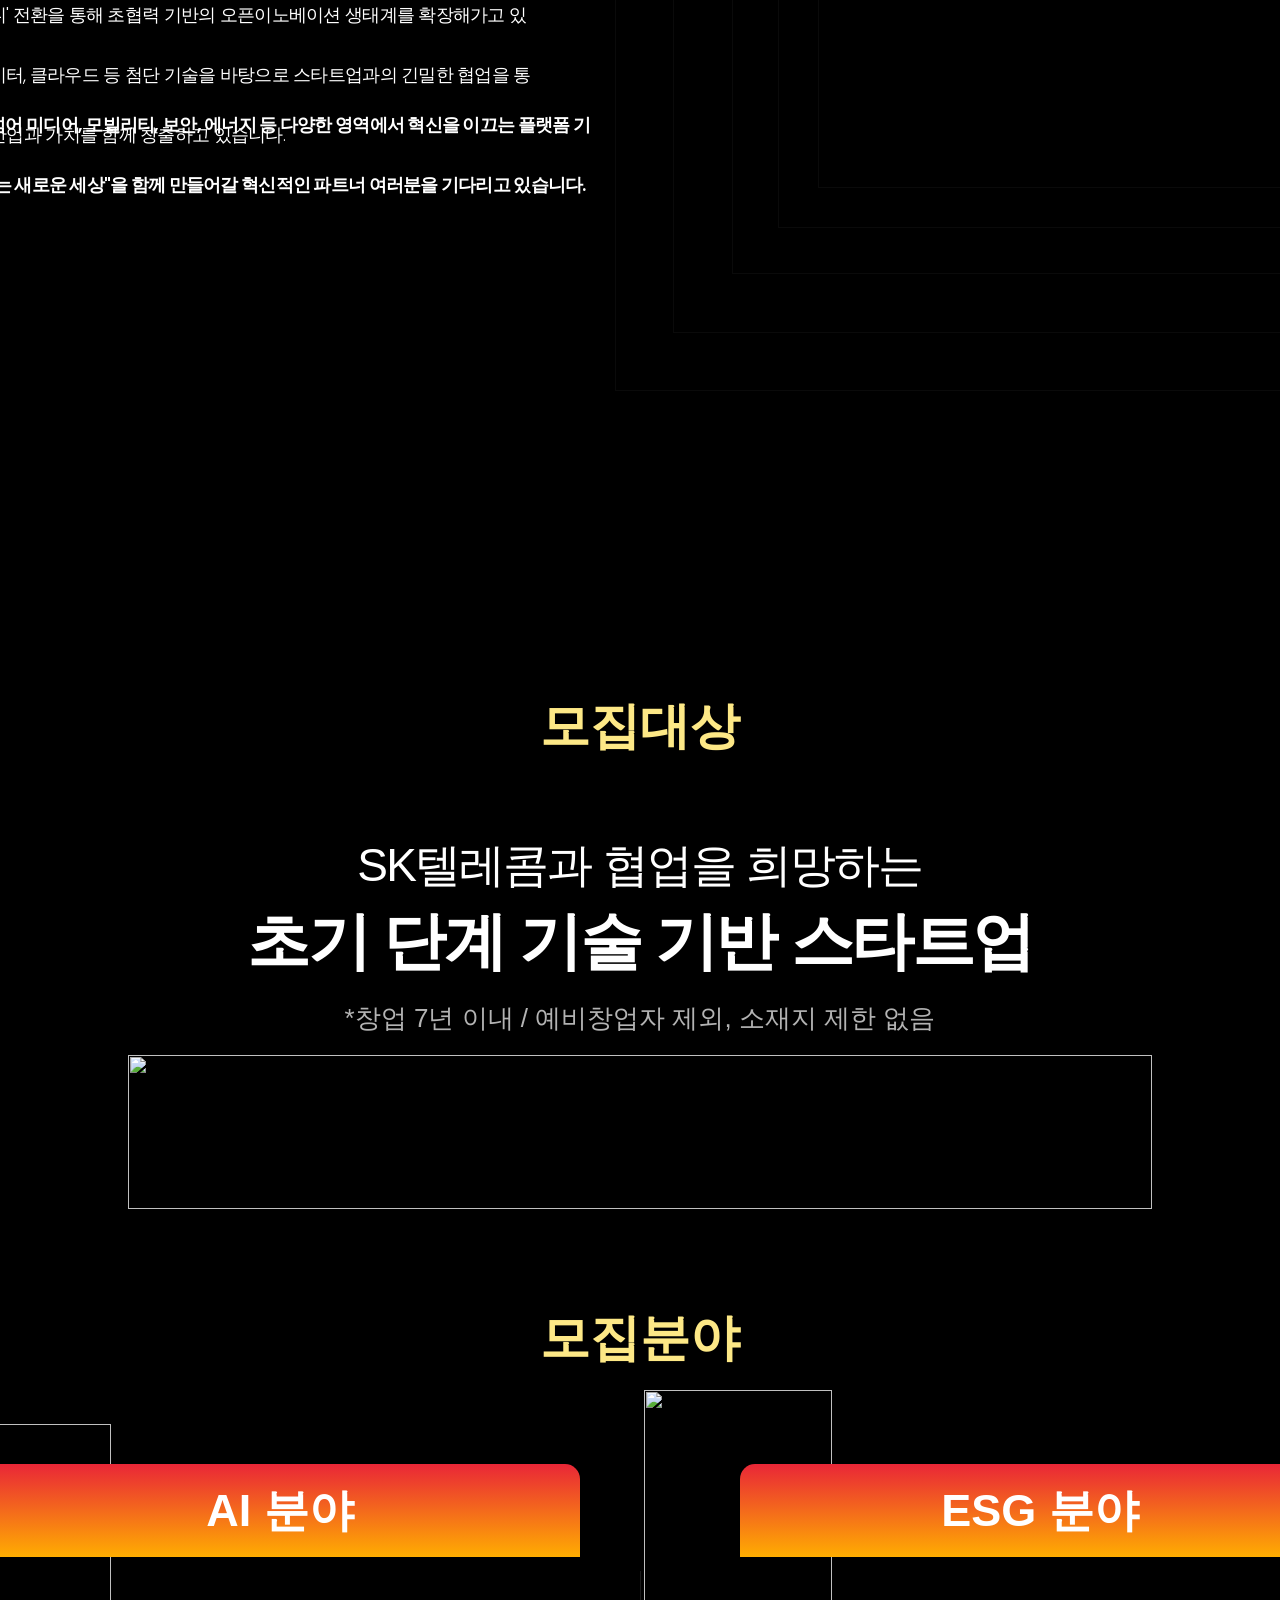
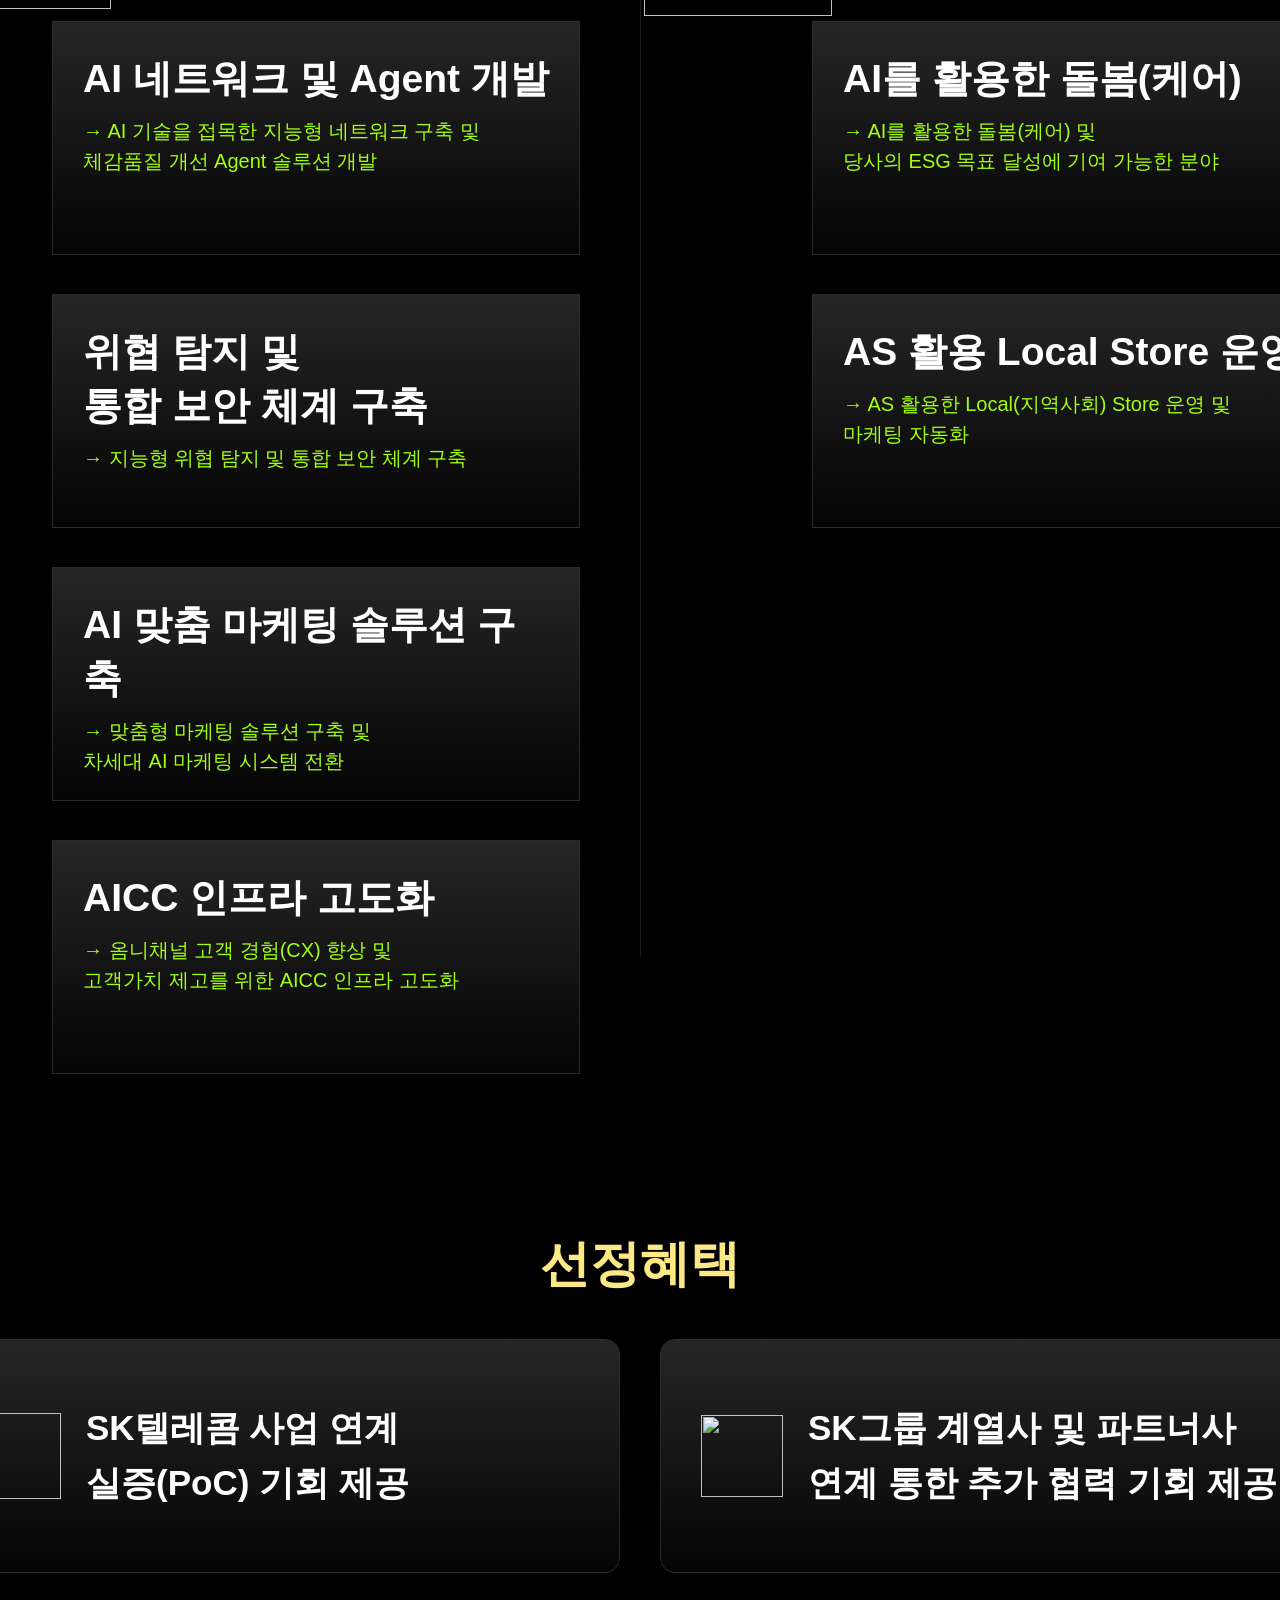
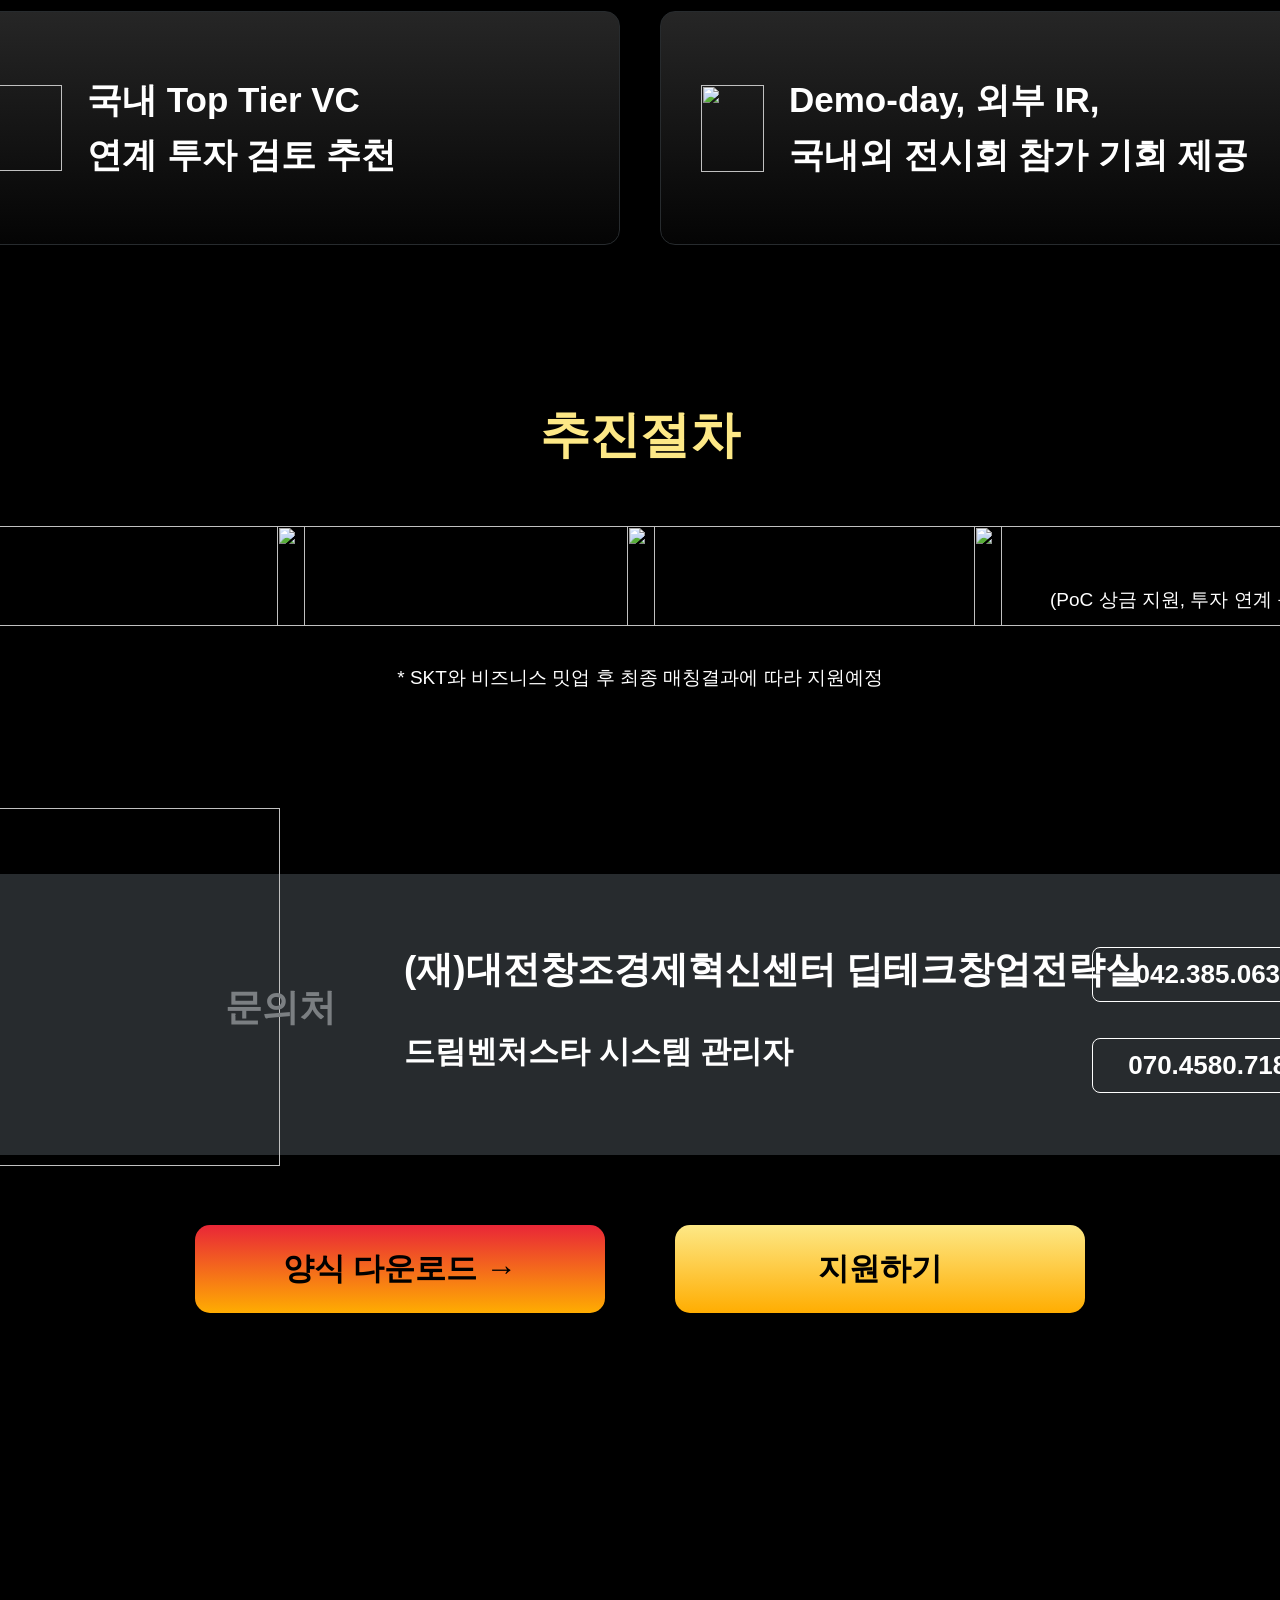
==== commit 478cb490: "fix: add z-index:3 to content-wrap so content appears above backgrounds Co-Authored-By: Claude Opus " ====
--- a/figma-export/index.html
+++ b/figma-export/index.html
@@ -18,7 +18,7 @@
     /* 배경 레이어: 뷰포트 전체 확장 */
     .frame>.bg{position:absolute}
     /* 콘텐츠 레이어: 1920px 가운데 정렬 */
-    .content-wrap{position:absolute;top:0;left:50%;transform:translateX(-50%);width:1920px;height:100%}
+    .content-wrap{position:absolute;top:0;left:50%;transform:translateX(-50%);width:1920px;height:100%;z-index:3}
     .content-wrap>*{position:absolute}
   </style>
 </head>
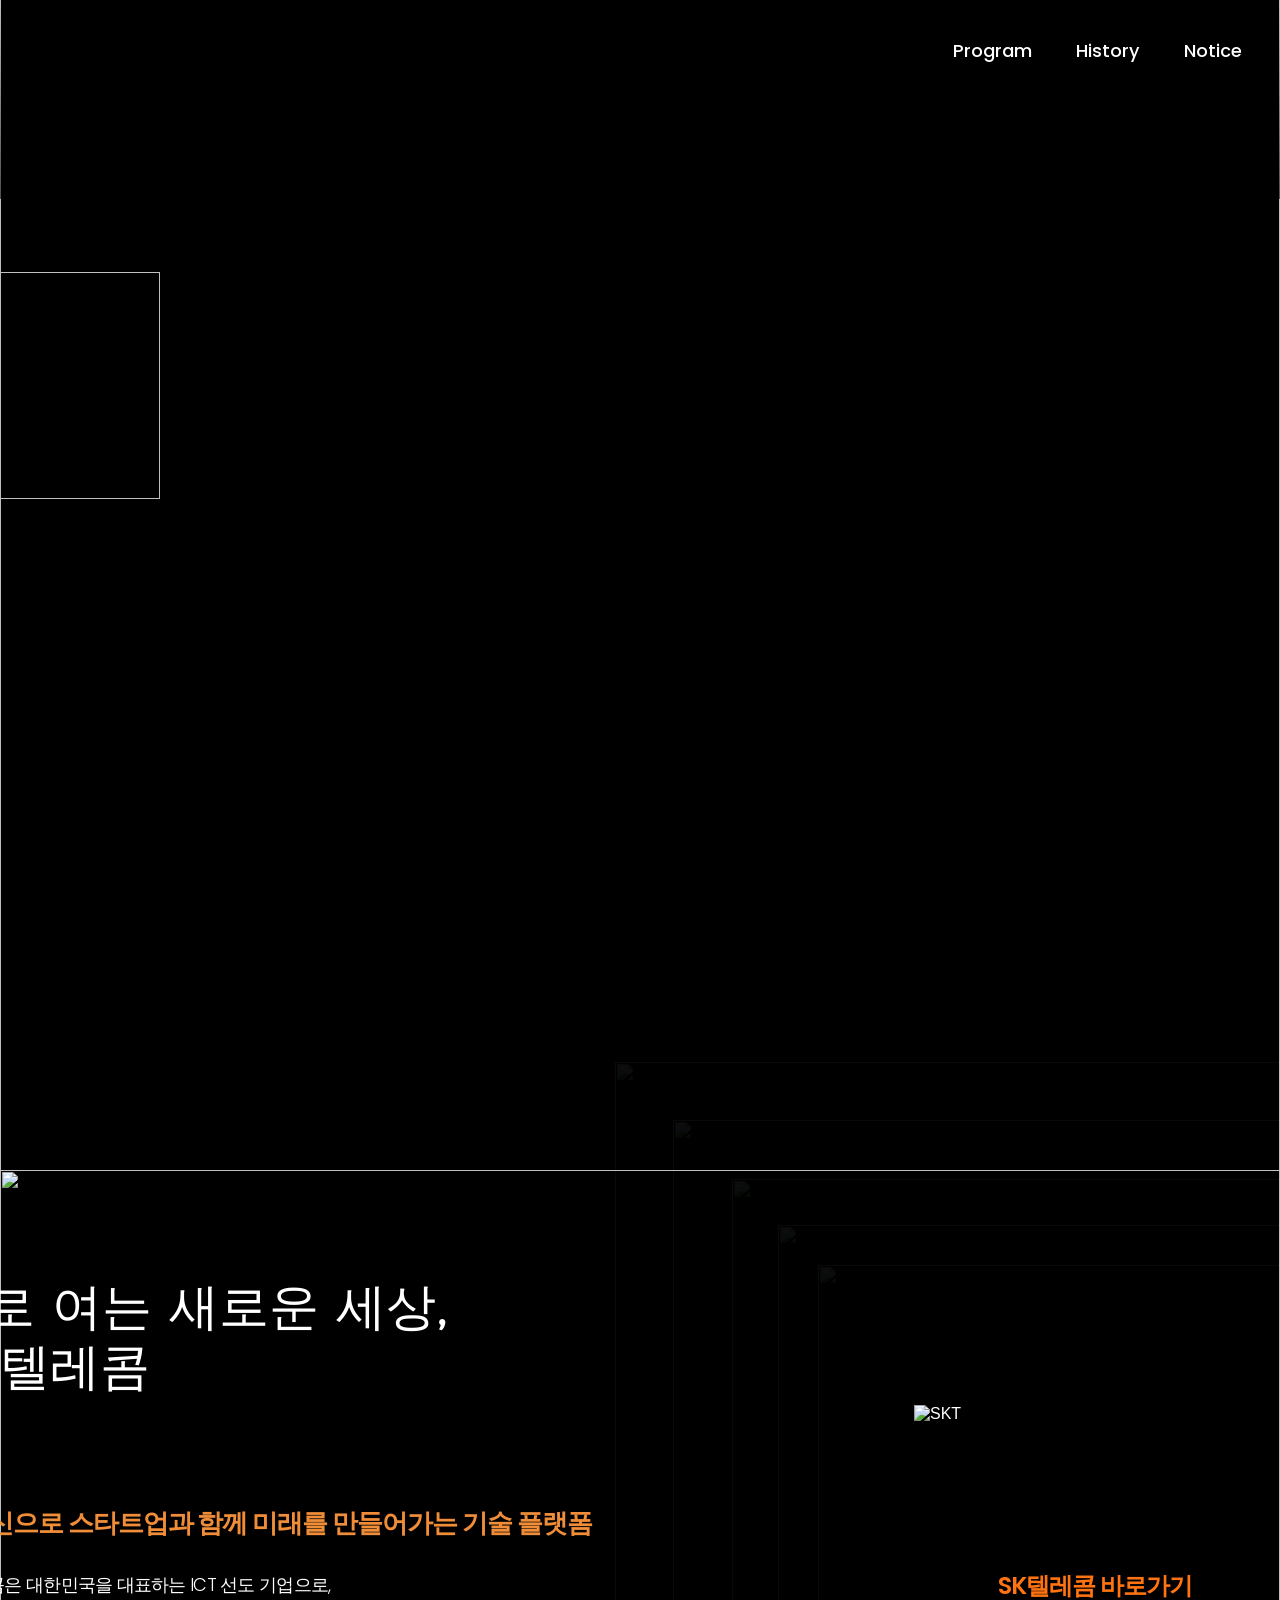
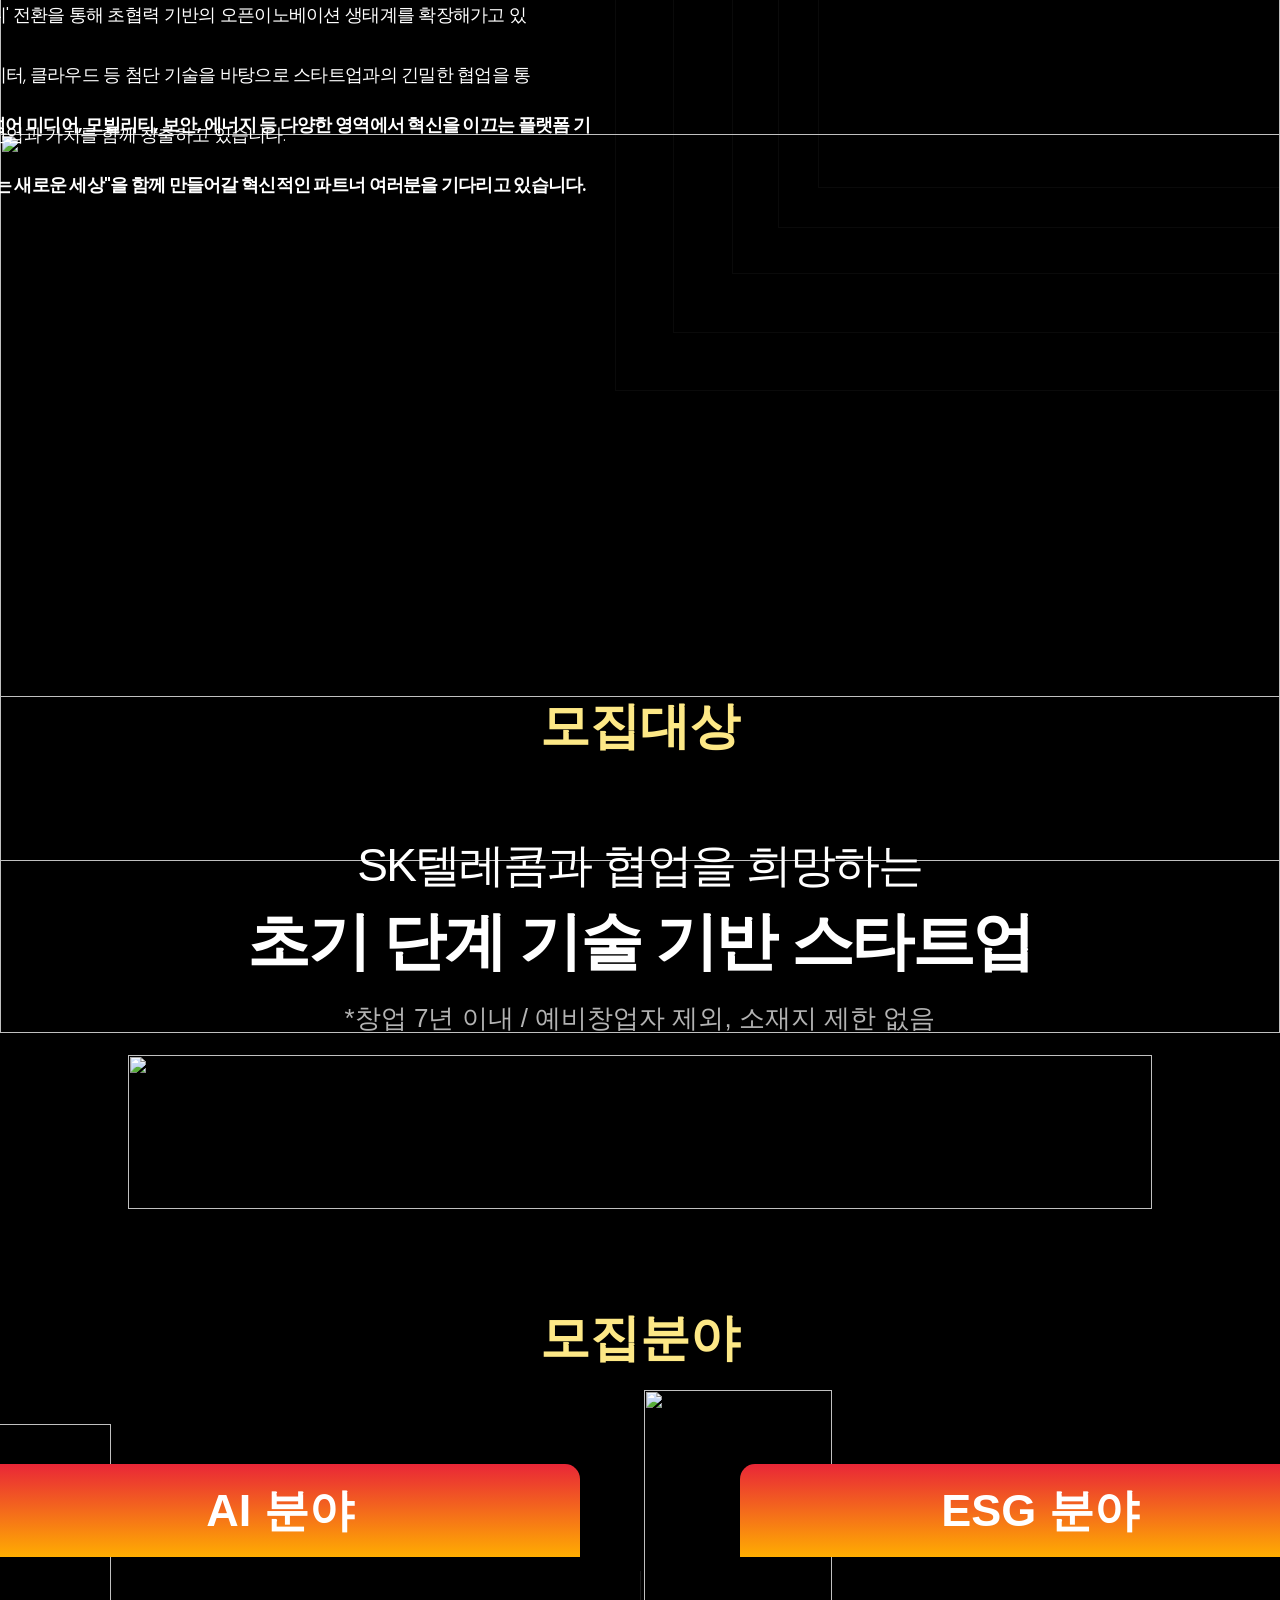
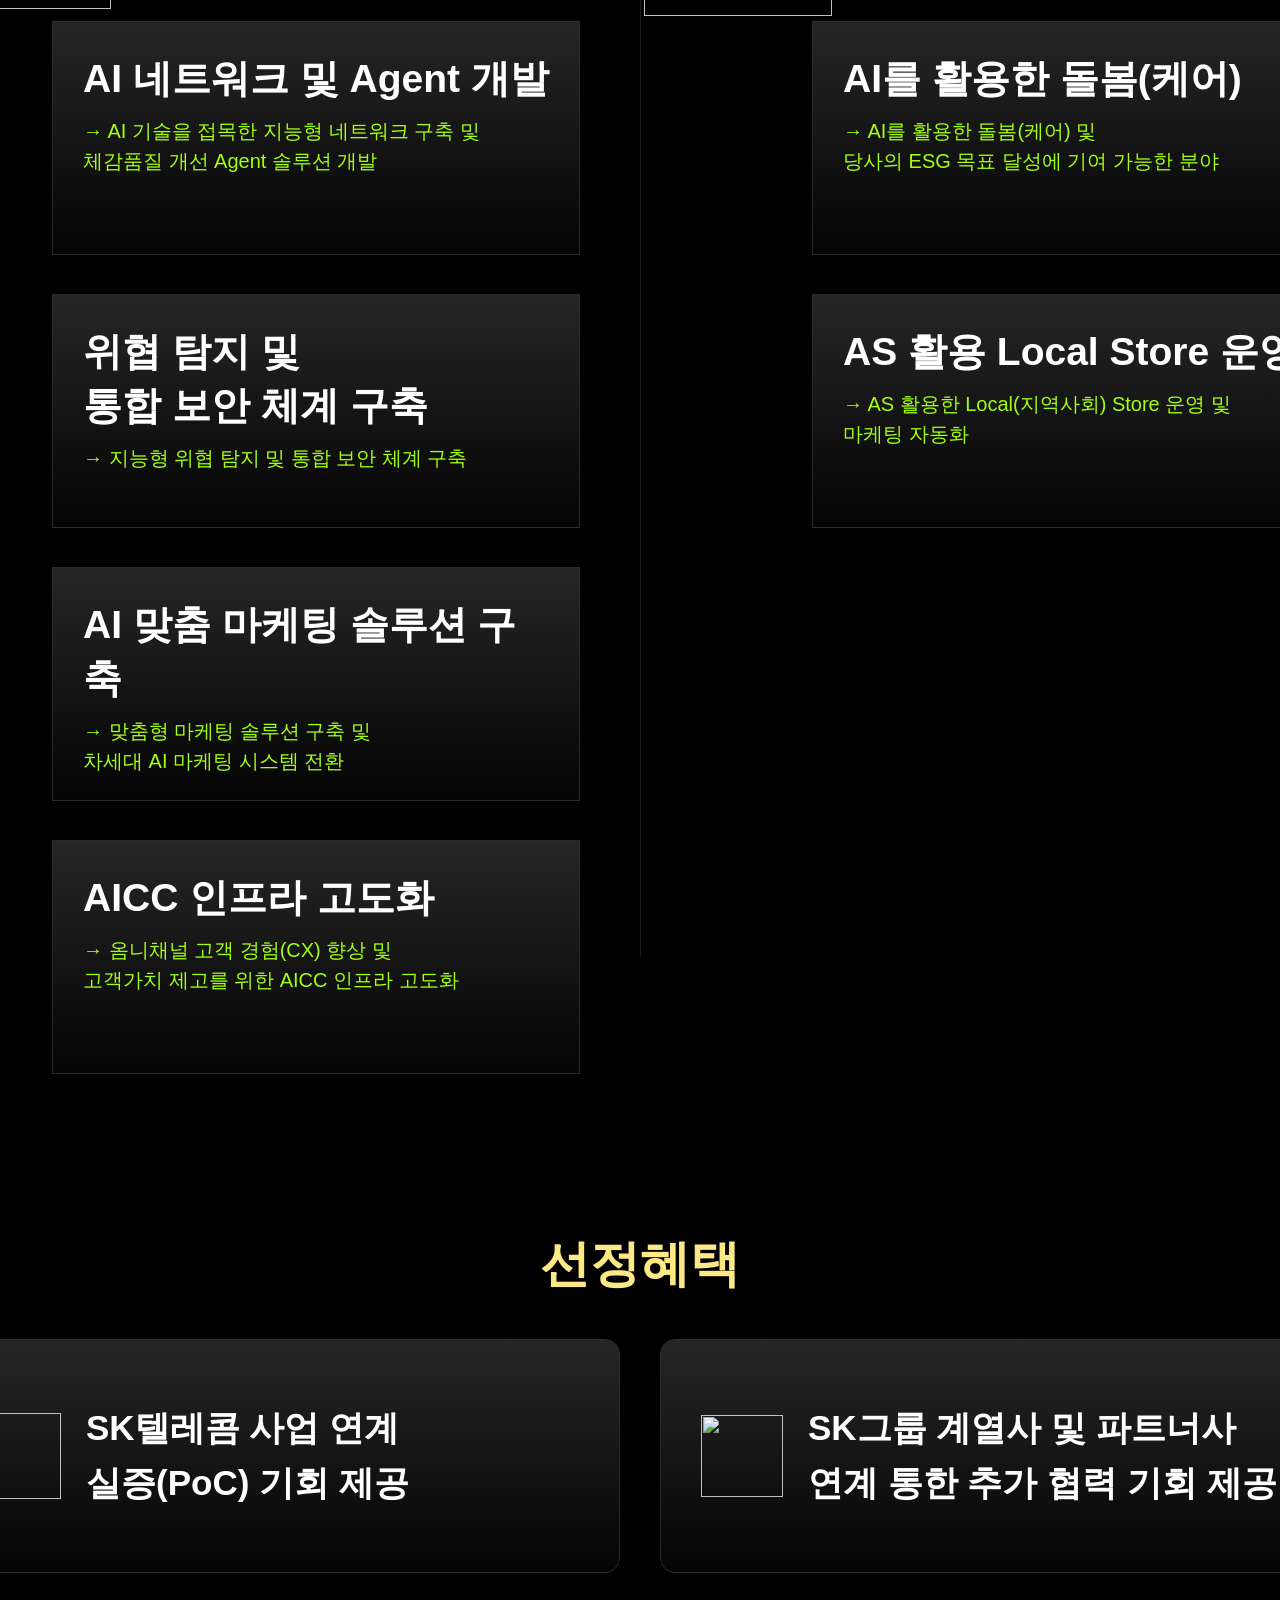
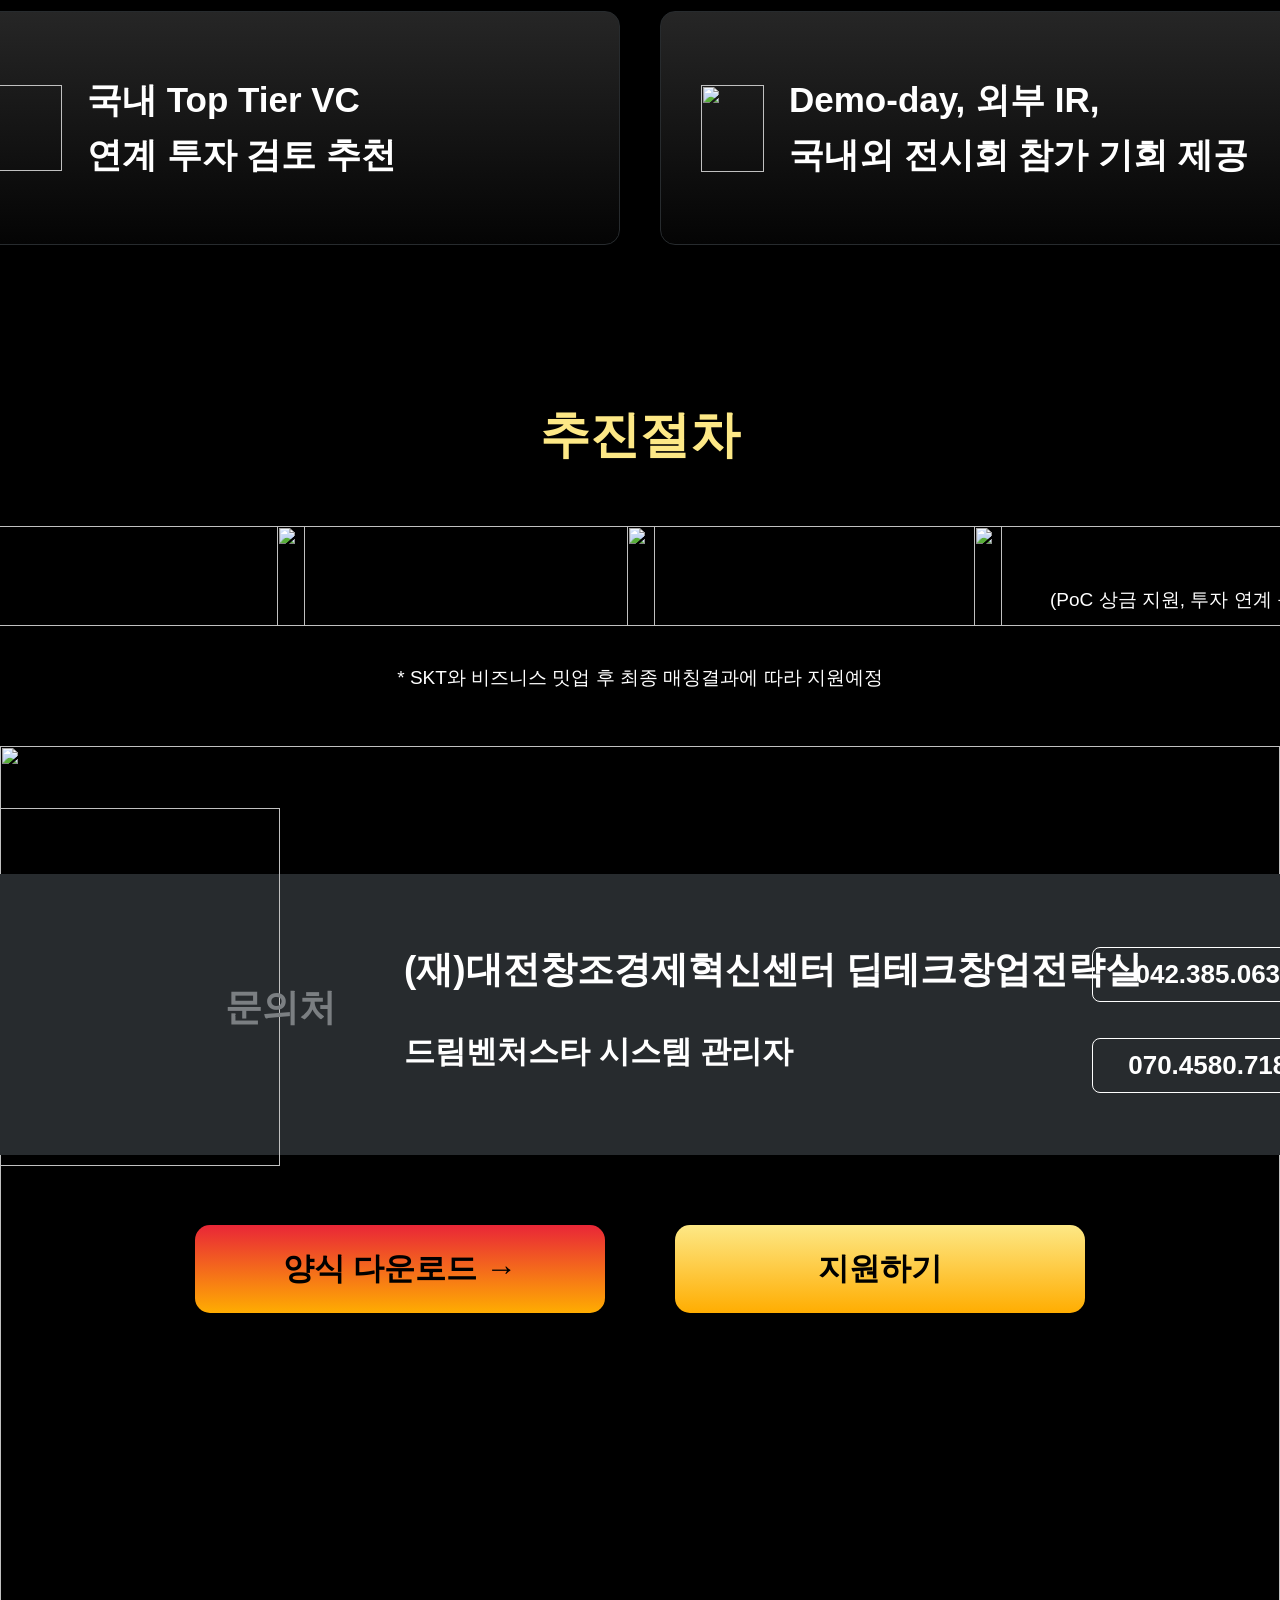
==== commit 00fc1ffa: "fix: add explicit height + object-fit:cover to background images Background images with only width:1" ====
--- a/figma-export/index.html
+++ b/figma-export/index.html
@@ -28,11 +28,11 @@
   <!-- ============================================================ -->
   <!-- 배경 레이어 (뷰포트 전체 확장) -->
   <!-- ============================================================ -->
-  <img class="bg" src="assets/자산-14x-1@2x.png" alt="" style="top:-49px;left:0;width:100%;z-index:1;">
+  <img class="bg" src="assets/자산-14x-1@2x.png" alt="" style="top:-49px;left:0;width:100%;height:2510px;object-fit:cover;z-index:1;">
   <div class="bg" style="top:0;left:0;width:100%;height:199px;background:linear-gradient(rgba(0,0,0,0),#000);opacity:0.59;z-index:2;"></div>
-  <img class="bg" src="assets/자산-24x-1@2x.png" alt="" style="top:1170px;left:0;width:100%;z-index:1;">
-  <img class="bg" src="assets/자산-34x-1@2x.png" alt="" style="top:1734px;left:0;width:100%;z-index:1;">
-  <img class="bg" src="assets/반짝4x-1@2x.png" alt="" style="top:5546px;left:0;width:100%;z-index:1;">
+  <img class="bg" src="assets/자산-24x-1@2x.png" alt="" style="top:1170px;left:0;width:100%;height:1127px;object-fit:cover;z-index:1;">
+  <img class="bg" src="assets/자산-34x-1@2x.png" alt="" style="top:1734px;left:0;width:100%;height:899px;object-fit:cover;z-index:1;">
+  <img class="bg" src="assets/반짝4x-1@2x.png" alt="" style="top:5546px;left:0;width:100%;height:879px;object-fit:cover;z-index:1;">
   <div class="bg" style="top:5674px;left:0;width:100%;height:281px;background:#272B2E;z-index:2;"></div>
 
   <!-- ============================================================ -->
